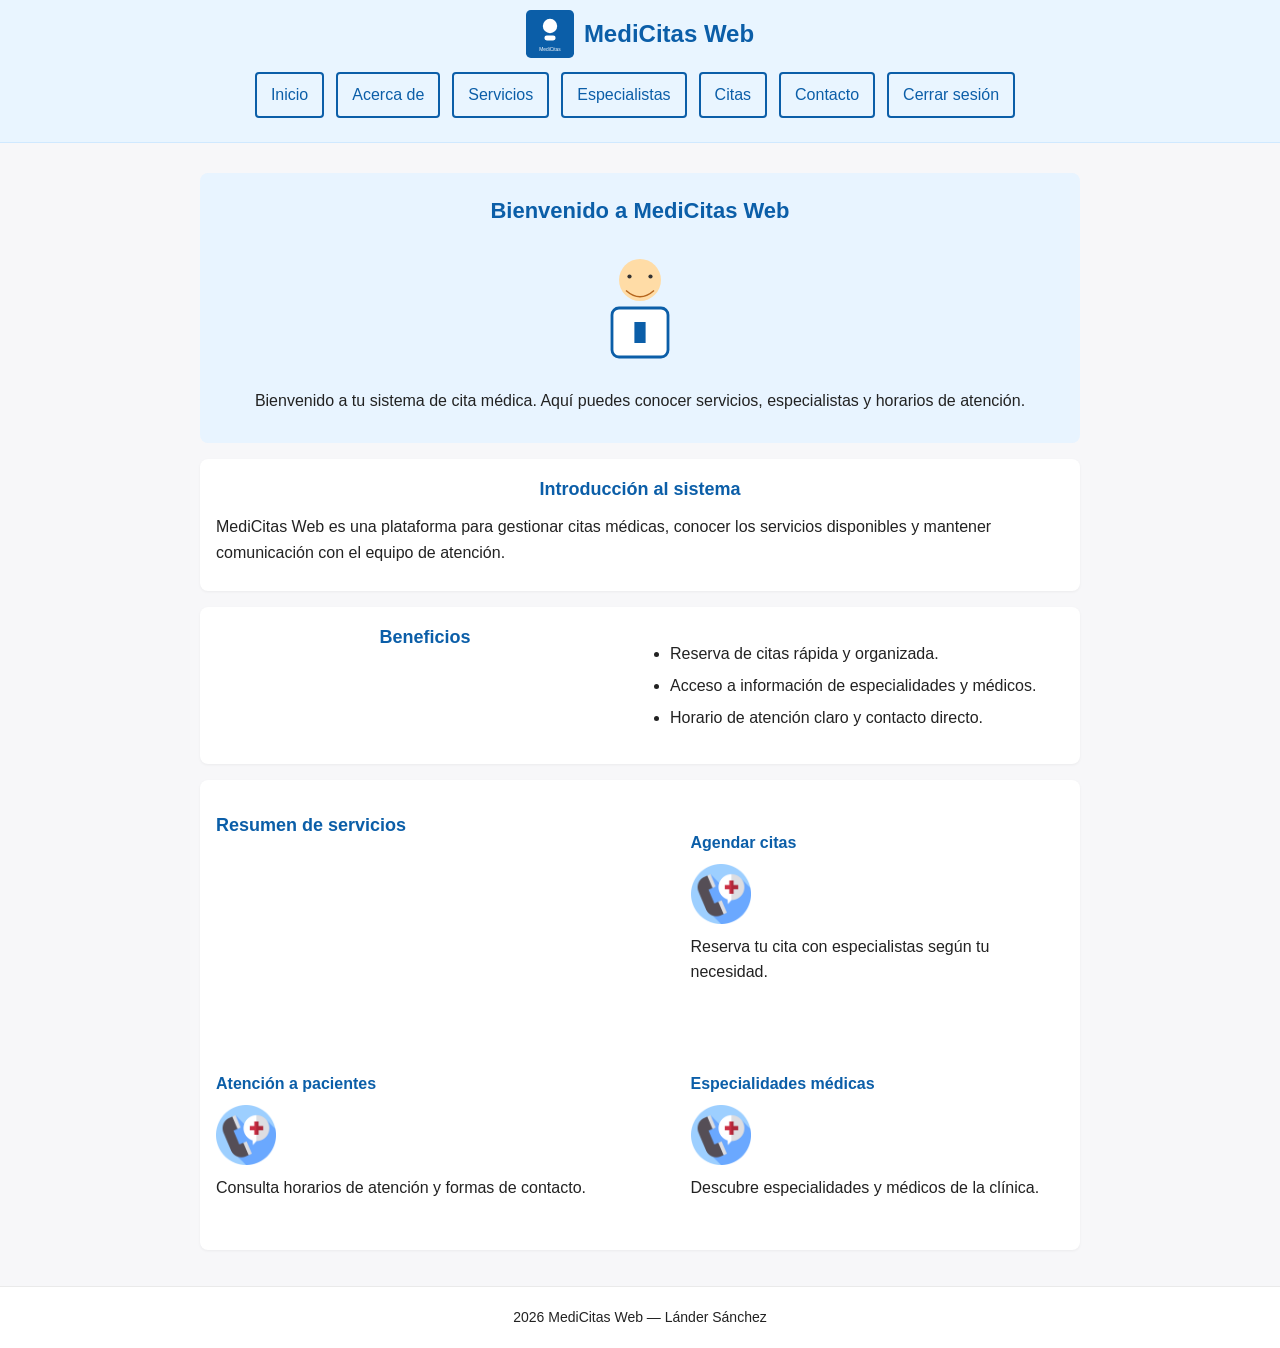
==== Proyecto_SánchezLánder_FW/index.html @ 1df244c4 "nuevo repositorio" ====
<!DOCTYPE html>
<html lang="es">
<head>
  <meta charset="utf-8">
  <meta name="viewport" content="width=device-width,initial-scale=1">
  <title>MediCitas Web - Inicio</title>
  <link rel="stylesheet" href="css/general.css">
  <meta name="description" content="MediCitas Web - Gestión simple de citas médicas">
</head>
<body>
  <header>
    <div class="header-inner">
      <img src="images/logo.svg" alt="Logo MediCitas" class="logo">
      <h1>MediCitas Web</h1>
    </div>
    <nav>
      <ul>
        <li><a href="index.html">Inicio</a></li>
        <li><a href="about.html">Acerca de</a></li>
        <li><a href="services.html">Servicios</a></li>
        <li><a href="specialists.html">Especialistas</a></li>
        <li><a href="citas.html">Citas</a></li>
        <li><a href="contact.html">Contacto</a></li>
        <li class="right"><a href="login.html">Cerrar sesión</a></li>
      </ul>
    </nav>
  </header>

  <main>
    <section>
      <h2>Bienvenido a MediCitas Web</h2>
      <img src="images/doctor.svg" alt="Doctor" style="width: 140px; height: auto; display: block; margin: 10px auto;">
      <p>Bienvenido a tu sistema de cita médica. Aquí puedes conocer servicios, especialistas y horarios de atención.</p>
    </section>

    <section>
      <h3>Introducción al sistema</h3>
      <p>MediCitas Web es una plataforma para gestionar citas médicas, conocer los servicios disponibles y mantener comunicación con el equipo de atención.</p>
    </section>

    <section>
      <h3>Beneficios</h3>
      <ul>
        <li>Reserva de citas rápida y organizada.</li>
        <li>Acceso a información de especialidades y médicos.</li>
        <li>Horario de atención claro y contacto directo.</li>
      </ul>
    </section>

    <section>
      <h3>Resumen de servicios</h3>
      <article>
        <h4>Agendar citas</h4>
        <img src="images/icono.png" alt="Agendar citas" style="width: 60px; height: 60px; margin-bottom: 10px;">
        <p>Reserva tu cita con especialistas según tu necesidad.</p>
      </article>
      <article>
        <h4>Atención a pacientes</h4>
        <img src="images/icono.png" alt="Atención a pacientes" style="width: 60px; height: 60px; margin-bottom: 10px;">
        <p>Consulta horarios de atención y formas de contacto.</p>
      </article>
      <article>
        <h4>Especialidades médicas</h4>
        <img src="images/icono.png" alt="Especialidades" style="width: 60px; height: 60px; margin-bottom: 10px;">
        <p>Descubre especialidades y médicos de la clínica.</p>
      </article>
    </section>
  </main>

  <footer>
    <p>2026 MediCitas Web — Lánder Sánchez</p>
  </footer>
</body>
</html>
---- Proyecto_SánchezLánder_FW/css/general.css ----
/* ============================================================

   BLOQUE 1: CONFIGURACIÓN GENERAL

   Selector universal, body, fuente,
fondo, color e interlineado.

============================================================ */

* {
    margin: 0;
    padding: 0;
    box-sizing: border-box;
}

body {
    font-family: Arial, Helvetica, sans-serif;
    margin: 0;
    padding: 0;
    color: #222;
    background: #f7f7f9;
    line-height: 1.6;
    display: flex;
    flex-direction: column;
    min-height: 100vh;
}


/* ============================================================

   BLOQUE 2: TÍTULOS, PÁRRAFOS Y ENLACES

   Estilos para h1, h2, h3, p, a y a:hover.

============================================================ */

h1 {
    margin: 0;
    color: #0b5ea8;
    font-size: 24px;
    font-weight: bold;
}

h2 {
    color: #0b5ea8;
    font-size: 22px;
    margin-bottom: 15px;
}

h3 {
    color: #0b5ea8;
    font-size: 18px;
    margin: 15px 0 10px 0;
}

h4 {
    color: #0b5ea8;
    font-size: 16px;
    margin: 10px 0 8px 0;
}

p {
    margin: 10px 0;
    line-height: 1.6;
    color: #222;
}

a {
    color: #0b5ea8;
    text-decoration: none;
    transition: opacity 0.3s ease;
}

a:hover {
    opacity: 0.8;
    text-decoration: underline;
}


/* ============================================================

   BLOQUE 3: ELEMENTOS SEMÁNTICOS PRINCIPALES

   Estilos para header, nav, main, section,
article, aside y footer.

============================================================ */

header {
    background: #e9f5ff;
    padding: 10px 0;
    border-bottom: 1px solid #d0e9ff;
}

main {
    max-width: 900px;
    margin: 20px auto;
    padding: 0 10px;
    flex: 1;
}

section {
    margin: 16px 0;
}

article {
    margin: 12px 0;
    padding: 12px 0;
}

aside {
    background: #f5fbff;
    padding: 12px;
    border-left: 4px solid #0b5ea8;
    margin: 10px 0;
}


/* ============================================================

   BLOQUE 4: MENÚ DE NAVEGACIÓN

   Estilos para nav, nav a y nav a:hover.

============================================================ */

header > div {
    display: flex;
    align-items: center;
    justify-content: center;
    gap: 10px;
    max-width: 900px;
    margin: 0 auto;
    padding: 0 10px;
}

header img {
    width: 48px;
    height: 48px;
}

nav {
    background: #e9f5ff;
}

header nav {
    display: flex;
    justify-content: center;
}

nav ul {
    list-style: none;
    padding: 8px 10px;
    margin: 0;
    display: flex;
    gap: 12px;
    max-width: 900px;
    justify-content: center;
    flex-wrap: wrap;
}

nav a {
    color: #0b5ea8;
    text-decoration: none;
    font-weight: 500;
    transition: opacity 0.3s ease;
    border: 2px solid #0b5ea8;
    padding: 8px 14px;
    border-radius: 4px;
    display: inline-block;
}

nav a:hover {
    opacity: 0.7;
    background: #e9f5ff;
}

/* Avoid using class-based selectors for layout; keep all nav items centered
   so the "Cerrar sesión" item appears inline with the others. */


/* ============================================================

   BLOQUE 5: CONTENIDO Y SECCIONES

   Estilos para main, section, article y aside.

============================================================ */

main > section:first-of-type {
    text-align: center;
    padding: 20px 10px;
    background: #e8f4ff;
    border-radius: 8px;
    margin-top: 10px;
}

main > section:first-of-type h2 {
    margin-bottom: 8px;
}

main > section:first-of-type img {
    width: 140px;
    height: auto;
    display: block;
    margin: 10px auto;
}

main > section:nth-of-type(2),
main > section:nth-of-type(3),
main > article:nth-of-type(1),
main > section:last-of-type {
    background: white;
    padding: 16px;
    margin-top: 16px;
    border-radius: 8px;
    box-shadow: 0 1px 3px rgba(0,0,0,0.05);
}

main > section:nth-of-type(2) h3,
main > section:nth-of-type(3) h3,
main > article:nth-of-type(1) h3,
main > section:last-of-type h2 {
    margin-top: 0;
    text-align: center;
    color: #0b5ea8;
}

main > section:nth-of-type(2) ul {
    list-style: disc;
    margin: 10px 0;
    padding-left: 24px;
    text-align: left;
}

main > section:nth-of-type(3) {
    display: grid;
    grid-template-columns: repeat(auto-fit, minmax(230px, 1fr));
    gap: 12px;
}

main > section:nth-of-type(3) article {
    background: #f5fbff;
    padding: 12px;
    border: 1px solid #dceefb;
    border-radius: 6px;
    text-align: center;
}

main > section:nth-of-type(3) article p {
    margin: 0;
}

main > section:nth-of-type(3) article img {
    display: block;
    margin: 0 auto 10px auto;
}

main > section:nth-of-type(3) article h4 {
    margin-top: 10px;
}

main > section:nth-of-type(4) {
    display: grid;
    grid-template-columns: 1.1fr 0.9fr;
    gap: 18px;
    align-items: start;
}

main > section:nth-of-type(4) > div:nth-child(2) {
    display: flex;
    justify-content: center;
    align-items: center;
}

main > section:nth-of-type(4) > div:nth-child(2) img {
    width: 100%;
    border-radius: 8px;
    border: 1px solid #dceefb;
}

form {
    background: white;
    max-width: 460px;
    width: 100%;
    margin: 20px auto;
    padding: 18px;
    border: 1px solid #e3e3e3;
    border-radius: 8px;
}

form h2 {
    text-align: center;
    color: #0b5ea8;
}


/* ============================================================

   BLOQUE 6: IMÁGENES Y MULTIMEDIA

   Estilos para img, figure, figcaption,
video, audio e iframe.

============================================================ */

img {
    max-width: 100%;
    height: auto;
    display: block;
}

figure {
    margin: 16px 0;
    padding: 0;
}

figcaption {
    font-size: 14px;
    color: #666;
    margin-top: 8px;
    font-style: italic;
}

video, audio, iframe {
    max-width: 100%;
    border-radius: 6px;
    margin: 16px 0;
}


/* ============================================================

   BLOQUE 7: LISTAS

   Estilos para ul, ol y li.

============================================================ */

ul, ol {
    margin: 12px 0;
    padding-left: 24px;
}

li {
    margin: 6px 0;
    line-height: 1.6;
}

ul li {
    list-style: disc;
}

ol li {
    list-style: decimal;
}

/* Ensure navigation lists do not show bullets and stay centered. This selector
   uses location-based selection to override generic ul rules. */
header nav ul {
    list-style: none;
    padding-left: 0;
    margin: 0;
    justify-content: center;
}

header nav li {
    list-style: none;
}


/* ============================================================

   BLOQUE 8: FORMULARIOS

   Estilos para form, label, input,
textarea, select y button.

============================================================ */

label {
    display: block;
    margin-top: 12px;
    font-weight: bold;
    color: #222;
}

input[type="text"], 
input[type="password"], 
input[type="email"], 
input[type="date"], 
input[type="time"],
select, 
textarea {
    width: 100%;
    padding: 10px;
    margin-top: 6px;
    border: 1px solid #ccc;
    border-radius: 6px;
    font-family: Arial, Helvetica, sans-serif;
    font-size: 14px;
    color: #222;
}

input[type="text"]:focus,
input[type="password"]:focus,
input[type="email"]:focus,
input[type="date"]:focus,
input[type="time"]:focus,
select:focus,
textarea:focus {
    outline: none;
    border-color: #0b5ea8;
    box-shadow: 0 0 5px rgba(11, 94, 168, 0.3);
}

textarea {
    resize: vertical;
}

div input[type="radio"],
div label input[type="radio"] {
    width: auto;
    padding: 0;
    margin: 0;
}

div > input[type="radio"] {
    width: auto;
    margin: 0 6px 0 0;
    margin-top: 0;
}

div > label {
    display: flex;
    align-items: center;
    margin-top: 0;
    font-weight: normal;
}

div > input[type="radio"] {
    width: auto;
    margin: 0 6px 0 0;
    margin-top: 0;
}

input[type="radio"] {
    width: auto;
    padding: 0;
    margin: 0;
}

button {
    margin-top: 14px;
    padding: 12px 16px;
    background: #0b5ea8;
    color: white;
    border: none;
    border-radius: 6px;
    cursor: pointer;
    font-weight: bold;
    font-size: 14px;
    transition: opacity 0.3s ease;
}

button:hover {
    opacity: 0.95;
}

button:active {
    transform: scale(0.98);
}


/* ============================================================

   BLOQUE 9: TABLAS

   Estilos para table, thead, tbody, tr,
th y td.

============================================================ */

table {
    width: 100%;
    border-collapse: collapse;
    margin-top: 16px;
    margin-bottom: 16px;
    background: white;
}

thead {
    background: #e9f5ff;
}

tbody tr:nth-child(even) {
    background: #f7fbff;
}

tr {
    border-bottom: 1px solid #d0e9ff;
}

th, td {
    border: 1px solid #d0e9ff;
    padding: 12px;
    text-align: left;
}

th {
    background: #e9f5ff;
    color: #0b5ea8;
    font-weight: bold;
}

td {
    color: #222;
}


/* ============================================================

   BLOQUE 10: PIE DE PÁGINA

   Estilos para footer, footer p y footer
address.

============================================================ */

footer {
    background: #fff;
    padding: 14px;
    text-align: center;
    border-top: 1px solid #eaeaea;
    margin-top: auto;
    color: #666;
    font-size: 14px;
}

footer p {
    margin: 5px 0;
}

footer address {
    font-style: normal;
    margin-top: 10px;
}


/* ============================================================

   MEDIA QUERIES - RESPONSIVE

   Estilos para dispositivos móviles

============================================================ */

@media (max-width: 480px) {
    header > div {
        padding: 0 8px;
        gap: 8px;
    }

    h1 {
        font-size: 20px;
    }

    h2 {
        font-size: 18px;
    }

    h3 {
        font-size: 16px;
    }

    nav ul {
        flex-wrap: wrap;
        gap: 8px;
    }

    nav a {
        font-size: 13px;
    }

    main > section:nth-of-type(4) {
        grid-template-columns: 1fr;
        gap: 12px;
    }

    main > section:nth-of-type(3) {
        grid-template-columns: 1fr;
    }

    form {
        max-width: 100%;
        margin: 20px 0;
    }

    main {
        padding: 0 8px;
    }

    input[type="text"],
    input[type="password"],
    input[type="email"],
    input[type="date"],
    input[type="time"],
    select,
    textarea {
        font-size: 16px;
    }

    table {
        font-size: 13px;
    }

    th, td {
        padding: 8px;
    }

    button {
        width: 100%;
    }
}


/* ============================================================

   BLOQUE 11: DETALLES Y RESUMEN

   Estilos para elementos details y summary.

============================================================ */


details {
    background: #f5fbff;
    padding: 12px;
    margin: 12px 0;
    border-left: 4px solid #0b5ea8;
    border-radius: 4px;
}

summary {
    cursor: pointer;
    font-weight: bold;
    color: #0b5ea8;
    padding: 8px 0;
}

summary:hover {
    opacity: 0.8;
}

details p {
    margin-top: 10px;
    padding-top: 10px;
}


/* ============================================================

   BLOQUE 12: BARRAS DE PROGRESO

   Estilos para elementos progress.

============================================================ */

progress {
    width: 100%;
    height: 20px;
    border-radius: 4px;
    margin: 10px 0;
}

progress::-webkit-progress-bar {
    background-color: #e9f5ff;
    border-radius: 4px;
}

progress::-webkit-progress-value {
    background-color: #0b5ea8;
    border-radius: 4px;
}

progress::-moz-progress-bar {
    background-color: #0b5ea8;
    border-radius: 4px;
}
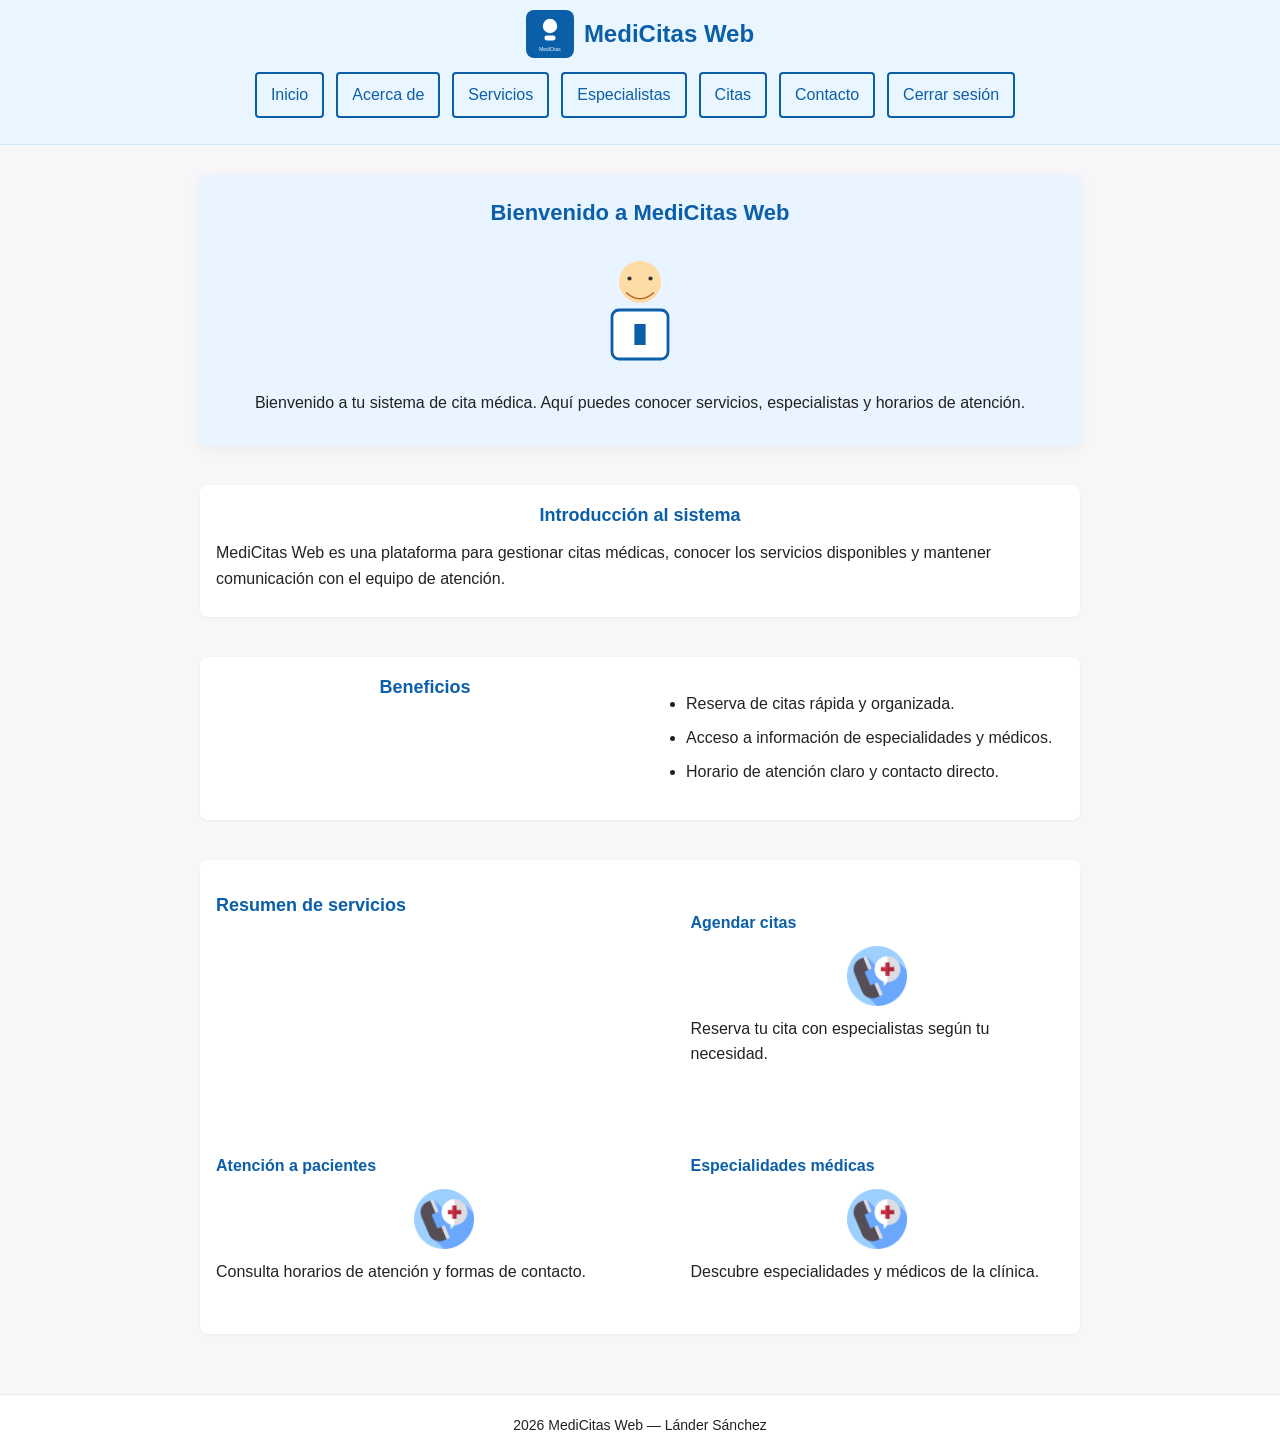
==== commit f1548586: "Nuevos cambios y nuevas funciones css Nuevos cambios y nuevas funciones css" ====
--- a/Proyecto_SánchezLánder_FW/index.html
+++ b/Proyecto_SánchezLánder_FW/index.html
@@ -1,76 +1,76 @@
-<!DOCTYPE html>
-<html lang="es">
-<head>
-  <meta charset="utf-8">
-  <meta name="viewport" content="width=device-width,initial-scale=1">
-  <title>MediCitas Web - Inicio</title>
-  <link rel="stylesheet" href="css/general.css">
-  <meta name="description" content="MediCitas Web - Gestión simple de citas médicas">
-</head>
-<body>
-  <header>
-    <div class="header-inner">
-      <img src="images/logo.svg" alt="Logo MediCitas" class="logo">
-      <h1>MediCitas Web</h1>
-    </div>
-    <nav>
-      <ul>
-        <li><a href="index.html">Inicio</a></li>
-        <li><a href="about.html">Acerca de</a></li>
-        <li><a href="services.html">Servicios</a></li>
-        <li><a href="specialists.html">Especialistas</a></li>
-        <li><a href="citas.html">Citas</a></li>
-        <li><a href="contact.html">Contacto</a></li>
-        <li class="right"><a href="login.html">Cerrar sesión</a></li>
-      </ul>
-    </nav>
-  </header>
-
-  <main>
-    <section>
-      <h2>Bienvenido a MediCitas Web</h2>
-      <img src="images/doctor.svg" alt="Doctor" style="width: 140px; height: auto; display: block; margin: 10px auto;">
-      <p>Bienvenido a tu sistema de cita médica. Aquí puedes conocer servicios, especialistas y horarios de atención.</p>
-    </section>
-
-    <section>
-      <h3>Introducción al sistema</h3>
-      <p>MediCitas Web es una plataforma para gestionar citas médicas, conocer los servicios disponibles y mantener comunicación con el equipo de atención.</p>
-    </section>
-
-    <section>
-      <h3>Beneficios</h3>
-      <ul>
-        <li>Reserva de citas rápida y organizada.</li>
-        <li>Acceso a información de especialidades y médicos.</li>
-        <li>Horario de atención claro y contacto directo.</li>
-      </ul>
-    </section>
-
-    <section>
-      <h3>Resumen de servicios</h3>
-      <article>
-        <h4>Agendar citas</h4>
-        <img src="images/icono.png" alt="Agendar citas" style="width: 60px; height: 60px; margin-bottom: 10px;">
-        <p>Reserva tu cita con especialistas según tu necesidad.</p>
-      </article>
-      <article>
-        <h4>Atención a pacientes</h4>
-        <img src="images/icono.png" alt="Atención a pacientes" style="width: 60px; height: 60px; margin-bottom: 10px;">
-        <p>Consulta horarios de atención y formas de contacto.</p>
-      </article>
-      <article>
-        <h4>Especialidades médicas</h4>
-        <img src="images/icono.png" alt="Especialidades" style="width: 60px; height: 60px; margin-bottom: 10px;">
-        <p>Descubre especialidades y médicos de la clínica.</p>
-      </article>
-    </section>
-  </main>
-
-  <footer>
-    <p>2026 MediCitas Web — Lánder Sánchez</p>
-  </footer>
-</body>
-</html>
-
-
+<!DOCTYPE html>
+<html lang="es">
+<head>
+  <meta charset="utf-8">
+  <meta name="viewport" content="width=device-width,initial-scale=1">
+  <title>MediCitas Web - Inicio</title>
+  <link rel="stylesheet" href="css/general.css">
+  <meta name="description" content="MediCitas Web - Gestión simple de citas médicas">
+</head>
+<body>
+  <header>
+    <div class="header-inner">
+      <img src="images/logo.svg" alt="Logo MediCitas" class="logo">
+      <h1>MediCitas Web</h1>
+    </div>
+    <nav>
+      <ul>
+        <li><a href="index.html">Inicio</a></li>
+        <li><a href="about.html">Acerca de</a></li>
+        <li><a href="services.html">Servicios</a></li>
+        <li><a href="specialists.html">Especialistas</a></li>
+        <li><a href="citas.html">Citas</a></li>
+        <li><a href="contact.html">Contacto</a></li>
+        <li class="right"><a href="login.html">Cerrar sesión</a></li>
+      </ul>
+    </nav>
+  </header>
+
+  <main>
+    <section>
+      <h2>Bienvenido a MediCitas Web</h2>
+      <img src="images/doctor.svg" alt="Doctor" style="width: 140px; height: auto; display: block; margin: 10px auto;">
+      <p>Bienvenido a tu sistema de cita médica. Aquí puedes conocer servicios, especialistas y horarios de atención.</p>
+    </section>
+
+    <section>
+      <h3>Introducción al sistema</h3>
+      <p>MediCitas Web es una plataforma para gestionar citas médicas, conocer los servicios disponibles y mantener comunicación con el equipo de atención.</p>
+    </section>
+
+    <section>
+      <h3>Beneficios</h3>
+      <ul>
+        <li>Reserva de citas rápida y organizada.</li>
+        <li>Acceso a información de especialidades y médicos.</li>
+        <li>Horario de atención claro y contacto directo.</li>
+      </ul>
+    </section>
+
+    <section>
+      <h3>Resumen de servicios</h3>
+      <article>
+        <h4>Agendar citas</h4>
+        <img src="images/icono.png" alt="Agendar citas" style="width: 60px; height: 60px; margin-bottom: 10px;">
+        <p>Reserva tu cita con especialistas según tu necesidad.</p>
+      </article>
+      <article>
+        <h4>Atención a pacientes</h4>
+        <img src="images/icono.png" alt="Atención a pacientes" style="width: 60px; height: 60px; margin-bottom: 10px;">
+        <p>Consulta horarios de atención y formas de contacto.</p>
+      </article>
+      <article>
+        <h4>Especialidades médicas</h4>
+        <img src="images/icono.png" alt="Especialidades" style="width: 60px; height: 60px; margin-bottom: 10px;">
+        <p>Descubre especialidades y médicos de la clínica.</p>
+      </article>
+    </section>
+  </main>
+
+  <footer>
+    <p>2026 MediCitas Web — Lánder Sánchez</p>
+  </footer>
+</body>
+</html>
+
+
--- a/Proyecto_SánchezLánder_FW/css/general.css
+++ b/Proyecto_SánchezLánder_FW/css/general.css
@@ -1,689 +1,933 @@
-/* ============================================================
-
-   BLOQUE 1: CONFIGURACIÓN GENERAL
-
-   Selector universal, body, fuente,
-fondo, color e interlineado.
-
-============================================================ */
-
-* {
-    margin: 0;
-    padding: 0;
-    box-sizing: border-box;
-}
-
-body {
-    font-family: Arial, Helvetica, sans-serif;
-    margin: 0;
-    padding: 0;
-    color: #222;
-    background: #f7f7f9;
-    line-height: 1.6;
-    display: flex;
-    flex-direction: column;
-    min-height: 100vh;
-}
-
-
-/* ============================================================
-
-   BLOQUE 2: TÍTULOS, PÁRRAFOS Y ENLACES
-
-   Estilos para h1, h2, h3, p, a y a:hover.
-
-============================================================ */
-
-h1 {
-    margin: 0;
-    color: #0b5ea8;
-    font-size: 24px;
-    font-weight: bold;
-}
-
-h2 {
-    color: #0b5ea8;
-    font-size: 22px;
-    margin-bottom: 15px;
-}
-
-h3 {
-    color: #0b5ea8;
-    font-size: 18px;
-    margin: 15px 0 10px 0;
-}
-
-h4 {
-    color: #0b5ea8;
-    font-size: 16px;
-    margin: 10px 0 8px 0;
-}
-
-p {
-    margin: 10px 0;
-    line-height: 1.6;
-    color: #222;
-}
-
-a {
-    color: #0b5ea8;
-    text-decoration: none;
-    transition: opacity 0.3s ease;
-}
-
-a:hover {
-    opacity: 0.8;
-    text-decoration: underline;
-}
-
-
-/* ============================================================
-
-   BLOQUE 3: ELEMENTOS SEMÁNTICOS PRINCIPALES
-
-   Estilos para header, nav, main, section,
-article, aside y footer.
-
-============================================================ */
-
-header {
-    background: #e9f5ff;
-    padding: 10px 0;
-    border-bottom: 1px solid #d0e9ff;
-}
-
-main {
-    max-width: 900px;
-    margin: 20px auto;
-    padding: 0 10px;
-    flex: 1;
-}
-
-section {
-    margin: 16px 0;
-}
-
-article {
-    margin: 12px 0;
-    padding: 12px 0;
-}
-
-aside {
-    background: #f5fbff;
-    padding: 12px;
-    border-left: 4px solid #0b5ea8;
-    margin: 10px 0;
-}
-
-
-/* ============================================================
-
-   BLOQUE 4: MENÚ DE NAVEGACIÓN
-
-   Estilos para nav, nav a y nav a:hover.
-
-============================================================ */
-
-header > div {
-    display: flex;
-    align-items: center;
-    justify-content: center;
-    gap: 10px;
-    max-width: 900px;
-    margin: 0 auto;
-    padding: 0 10px;
-}
-
-header img {
-    width: 48px;
-    height: 48px;
-}
-
-nav {
-    background: #e9f5ff;
-}
-
-header nav {
-    display: flex;
-    justify-content: center;
-}
-
-nav ul {
-    list-style: none;
-    padding: 8px 10px;
-    margin: 0;
-    display: flex;
-    gap: 12px;
-    max-width: 900px;
-    justify-content: center;
-    flex-wrap: wrap;
-}
-
-nav a {
-    color: #0b5ea8;
-    text-decoration: none;
-    font-weight: 500;
-    transition: opacity 0.3s ease;
-    border: 2px solid #0b5ea8;
-    padding: 8px 14px;
-    border-radius: 4px;
-    display: inline-block;
-}
-
-nav a:hover {
-    opacity: 0.7;
-    background: #e9f5ff;
-}
-
-/* Avoid using class-based selectors for layout; keep all nav items centered
-   so the "Cerrar sesión" item appears inline with the others. */
-
-
-/* ============================================================
-
-   BLOQUE 5: CONTENIDO Y SECCIONES
-
-   Estilos para main, section, article y aside.
-
-============================================================ */
-
-main > section:first-of-type {
-    text-align: center;
-    padding: 20px 10px;
-    background: #e8f4ff;
-    border-radius: 8px;
-    margin-top: 10px;
-}
-
-main > section:first-of-type h2 {
-    margin-bottom: 8px;
-}
-
-main > section:first-of-type img {
-    width: 140px;
-    height: auto;
-    display: block;
-    margin: 10px auto;
-}
-
-main > section:nth-of-type(2),
-main > section:nth-of-type(3),
-main > article:nth-of-type(1),
-main > section:last-of-type {
-    background: white;
-    padding: 16px;
-    margin-top: 16px;
-    border-radius: 8px;
-    box-shadow: 0 1px 3px rgba(0,0,0,0.05);
-}
-
-main > section:nth-of-type(2) h3,
-main > section:nth-of-type(3) h3,
-main > article:nth-of-type(1) h3,
-main > section:last-of-type h2 {
-    margin-top: 0;
-    text-align: center;
-    color: #0b5ea8;
-}
-
-main > section:nth-of-type(2) ul {
-    list-style: disc;
-    margin: 10px 0;
-    padding-left: 24px;
-    text-align: left;
-}
-
-main > section:nth-of-type(3) {
-    display: grid;
-    grid-template-columns: repeat(auto-fit, minmax(230px, 1fr));
-    gap: 12px;
-}
-
-main > section:nth-of-type(3) article {
-    background: #f5fbff;
-    padding: 12px;
-    border: 1px solid #dceefb;
-    border-radius: 6px;
-    text-align: center;
-}
-
-main > section:nth-of-type(3) article p {
-    margin: 0;
-}
-
-main > section:nth-of-type(3) article img {
-    display: block;
-    margin: 0 auto 10px auto;
-}
-
-main > section:nth-of-type(3) article h4 {
-    margin-top: 10px;
-}
-
-main > section:nth-of-type(4) {
-    display: grid;
-    grid-template-columns: 1.1fr 0.9fr;
-    gap: 18px;
-    align-items: start;
-}
-
-main > section:nth-of-type(4) > div:nth-child(2) {
-    display: flex;
-    justify-content: center;
-    align-items: center;
-}
-
-main > section:nth-of-type(4) > div:nth-child(2) img {
-    width: 100%;
-    border-radius: 8px;
-    border: 1px solid #dceefb;
-}
-
-form {
-    background: white;
-    max-width: 460px;
-    width: 100%;
-    margin: 20px auto;
-    padding: 18px;
-    border: 1px solid #e3e3e3;
-    border-radius: 8px;
-}
-
-form h2 {
-    text-align: center;
-    color: #0b5ea8;
-}
-
-
-/* ============================================================
-
-   BLOQUE 6: IMÁGENES Y MULTIMEDIA
-
-   Estilos para img, figure, figcaption,
-video, audio e iframe.
-
-============================================================ */
-
-img {
-    max-width: 100%;
-    height: auto;
-    display: block;
-}
-
-figure {
-    margin: 16px 0;
-    padding: 0;
-}
-
-figcaption {
-    font-size: 14px;
-    color: #666;
-    margin-top: 8px;
-    font-style: italic;
-}
-
-video, audio, iframe {
-    max-width: 100%;
-    border-radius: 6px;
-    margin: 16px 0;
-}
-
-
-/* ============================================================
-
-   BLOQUE 7: LISTAS
-
-   Estilos para ul, ol y li.
-
-============================================================ */
-
-ul, ol {
-    margin: 12px 0;
-    padding-left: 24px;
-}
-
-li {
-    margin: 6px 0;
-    line-height: 1.6;
-}
-
-ul li {
-    list-style: disc;
-}
-
-ol li {
-    list-style: decimal;
-}
-
-/* Ensure navigation lists do not show bullets and stay centered. This selector
-   uses location-based selection to override generic ul rules. */
-header nav ul {
-    list-style: none;
-    padding-left: 0;
-    margin: 0;
-    justify-content: center;
-}
-
-header nav li {
-    list-style: none;
-}
-
-
-/* ============================================================
-
-   BLOQUE 8: FORMULARIOS
-
-   Estilos para form, label, input,
-textarea, select y button.
-
-============================================================ */
-
-label {
-    display: block;
-    margin-top: 12px;
-    font-weight: bold;
-    color: #222;
-}
-
-input[type="text"], 
-input[type="password"], 
-input[type="email"], 
-input[type="date"], 
-input[type="time"],
-select, 
-textarea {
-    width: 100%;
-    padding: 10px;
-    margin-top: 6px;
-    border: 1px solid #ccc;
-    border-radius: 6px;
-    font-family: Arial, Helvetica, sans-serif;
-    font-size: 14px;
-    color: #222;
-}
-
-input[type="text"]:focus,
-input[type="password"]:focus,
-input[type="email"]:focus,
-input[type="date"]:focus,
-input[type="time"]:focus,
-select:focus,
-textarea:focus {
-    outline: none;
-    border-color: #0b5ea8;
-    box-shadow: 0 0 5px rgba(11, 94, 168, 0.3);
-}
-
-textarea {
-    resize: vertical;
-}
-
-div input[type="radio"],
-div label input[type="radio"] {
-    width: auto;
-    padding: 0;
-    margin: 0;
-}
-
-div > input[type="radio"] {
-    width: auto;
-    margin: 0 6px 0 0;
-    margin-top: 0;
-}
-
-div > label {
-    display: flex;
-    align-items: center;
-    margin-top: 0;
-    font-weight: normal;
-}
-
-div > input[type="radio"] {
-    width: auto;
-    margin: 0 6px 0 0;
-    margin-top: 0;
-}
-
-input[type="radio"] {
-    width: auto;
-    padding: 0;
-    margin: 0;
-}
-
-button {
-    margin-top: 14px;
-    padding: 12px 16px;
-    background: #0b5ea8;
-    color: white;
-    border: none;
-    border-radius: 6px;
-    cursor: pointer;
-    font-weight: bold;
-    font-size: 14px;
-    transition: opacity 0.3s ease;
-}
-
-button:hover {
-    opacity: 0.95;
-}
-
-button:active {
-    transform: scale(0.98);
-}
-
-
-/* ============================================================
-
-   BLOQUE 9: TABLAS
-
-   Estilos para table, thead, tbody, tr,
-th y td.
-
-============================================================ */
-
-table {
-    width: 100%;
-    border-collapse: collapse;
-    margin-top: 16px;
-    margin-bottom: 16px;
-    background: white;
-}
-
-thead {
-    background: #e9f5ff;
-}
-
-tbody tr:nth-child(even) {
-    background: #f7fbff;
-}
-
-tr {
-    border-bottom: 1px solid #d0e9ff;
-}
-
-th, td {
-    border: 1px solid #d0e9ff;
-    padding: 12px;
-    text-align: left;
-}
-
-th {
-    background: #e9f5ff;
-    color: #0b5ea8;
-    font-weight: bold;
-}
-
-td {
-    color: #222;
-}
-
-
-/* ============================================================
-
-   BLOQUE 10: PIE DE PÁGINA
-
-   Estilos para footer, footer p y footer
-address.
-
-============================================================ */
-
-footer {
-    background: #fff;
-    padding: 14px;
-    text-align: center;
-    border-top: 1px solid #eaeaea;
-    margin-top: auto;
-    color: #666;
-    font-size: 14px;
-}
-
-footer p {
-    margin: 5px 0;
-}
-
-footer address {
-    font-style: normal;
-    margin-top: 10px;
-}
-
-
-/* ============================================================
-
-   MEDIA QUERIES - RESPONSIVE
-
-   Estilos para dispositivos móviles
-
-============================================================ */
-
-@media (max-width: 480px) {
-    header > div {
-        padding: 0 8px;
-        gap: 8px;
-    }
-
-    h1 {
-        font-size: 20px;
-    }
-
-    h2 {
-        font-size: 18px;
-    }
-
-    h3 {
-        font-size: 16px;
-    }
-
-    nav ul {
-        flex-wrap: wrap;
-        gap: 8px;
-    }
-
-    nav a {
-        font-size: 13px;
-    }
-
-    main > section:nth-of-type(4) {
-        grid-template-columns: 1fr;
-        gap: 12px;
-    }
-
-    main > section:nth-of-type(3) {
-        grid-template-columns: 1fr;
-    }
-
-    form {
-        max-width: 100%;
-        margin: 20px 0;
-    }
-
-    main {
-        padding: 0 8px;
-    }
-
-    input[type="text"],
-    input[type="password"],
-    input[type="email"],
-    input[type="date"],
-    input[type="time"],
-    select,
-    textarea {
-        font-size: 16px;
-    }
-
-    table {
-        font-size: 13px;
-    }
-
-    th, td {
-        padding: 8px;
-    }
-
-    button {
-        width: 100%;
-    }
-}
-
-
-/* ============================================================
-
-   BLOQUE 11: DETALLES Y RESUMEN
-
-   Estilos para elementos details y summary.
-
-============================================================ */
-
-
-details {
-    background: #f5fbff;
-    padding: 12px;
-    margin: 12px 0;
-    border-left: 4px solid #0b5ea8;
-    border-radius: 4px;
-}
-
-summary {
-    cursor: pointer;
-    font-weight: bold;
-    color: #0b5ea8;
-    padding: 8px 0;
-}
-
-summary:hover {
-    opacity: 0.8;
-}
-
-details p {
-    margin-top: 10px;
-    padding-top: 10px;
-}
-
-
-/* ============================================================
-
-   BLOQUE 12: BARRAS DE PROGRESO
-
-   Estilos para elementos progress.
-
-============================================================ */
-
-progress {
-    width: 100%;
-    height: 20px;
-    border-radius: 4px;
-    margin: 10px 0;
-}
-
-progress::-webkit-progress-bar {
-    background-color: #e9f5ff;
-    border-radius: 4px;
-}
-
-progress::-webkit-progress-value {
-    background-color: #0b5ea8;
-    border-radius: 4px;
-}
-
-progress::-moz-progress-bar {
-    background-color: #0b5ea8;
-    border-radius: 4px;
-}
+/* ============================================================
+
+   BLOQUE 1: CONFIGURACIÓN GENERAL
+
+   Selector universal, body, fuente,
+fondo, color e interlineado.
+
+============================================================ */
+
+* {
+    margin: 0;
+    padding: 0;
+    box-sizing: border-box;
+}
+
+body {
+    font-family: Arial, Helvetica, sans-serif;
+    margin: 0;
+    padding: 0;
+    color: #222;
+    background: #f7f7f9;
+    line-height: 1.6;
+    display: flex;
+    flex-direction: column;
+    min-height: 100vh;
+}
+
+
+/* ============================================================
+
+   BLOQUE 2: TÍTULOS, PÁRRAFOS Y ENLACES
+
+   Estilos para h1, h2, h3, p, a y a:hover.
+
+============================================================ */
+
+h1 {
+    margin: 0;
+    color: #0b5ea8;
+    font-size: 24px;
+    font-weight: bold;
+}
+
+h2 {
+    color: #0b5ea8;
+    font-size: 22px;
+    margin-bottom: 15px;
+}
+
+h3 {
+    color: #0b5ea8;
+    font-size: 18px;
+    margin: 15px 0 10px 0;
+}
+
+h4 {
+    color: #0b5ea8;
+    font-size: 16px;
+    margin: 10px 0 8px 0;
+}
+
+p {
+    margin: 10px 0;
+    line-height: 1.6;
+    color: #222;
+}
+
+a {
+    color: #0b5ea8;
+    text-decoration: none;
+    transition: opacity 0.3s ease;
+}
+
+a:hover {
+    opacity: 0.8;
+    text-decoration: underline;
+}
+
+
+/* ============================================================
+
+   BLOQUE 3: ELEMENTOS SEMÁNTICOS PRINCIPALES
+
+   Estilos para header, nav, main, section,
+article, aside y footer.
+
+============================================================ */
+
+header {
+    background: #e9f5ff;
+    padding: 10px 0;
+    border-bottom: 1px solid #d0e9ff;
+}
+
+main {
+    max-width: 900px;
+    margin: 20px auto;
+    padding: 0 10px;
+    flex: 1;
+}
+
+section {
+    margin: 16px 0;
+}
+
+article {
+    margin: 12px 0;
+    padding: 12px 0;
+}
+
+aside {
+    background: #f5fbff;
+    padding: 12px;
+    border-left: 4px solid #0b5ea8;
+    margin: 10px 0;
+}
+
+
+/* ============================================================
+
+   BLOQUE 4: MENÚ DE NAVEGACIÓN
+
+   Estilos para nav, nav a y nav a:hover.
+
+============================================================ */
+
+header > div {
+    display: flex;
+    align-items: center;
+    justify-content: center;
+    gap: 10px;
+    max-width: 900px;
+    margin: 0 auto;
+    padding: 0 10px;
+}
+
+header img {
+    width: 48px;
+    height: 48px;
+}
+
+nav {
+    background: #e9f5ff;
+}
+
+header nav {
+    display: flex;
+    justify-content: center;
+}
+
+nav ul {
+    list-style: none;
+    padding: 8px 10px;
+    margin: 0;
+    display: flex;
+    gap: 12px;
+    max-width: 900px;
+    justify-content: center;
+    flex-wrap: wrap;
+}
+
+nav a {
+    color: #0b5ea8;
+    text-decoration: none;
+    font-weight: 500;
+    transition: opacity 0.3s ease;
+    border: 2px solid #0b5ea8;
+    padding: 8px 14px;
+    border-radius: 4px;
+    display: inline-block;
+}
+
+nav a:hover {
+    opacity: 0.7;
+    background: #e9f5ff;
+}
+
+/* Avoid using class-based selectors for layout; keep all nav items centered
+   so the "Cerrar sesión" item appears inline with the others. */
+
+
+/* ============================================================
+
+   BLOQUE 5: CONTENIDO Y SECCIONES
+
+   Estilos para main, section, article y aside.
+
+============================================================ */
+
+main > section:first-of-type {
+    text-align: center;
+    padding: 20px 10px;
+    background: #e8f4ff;
+    border-radius: 8px;
+    margin-top: 10px;
+}
+
+main > section:first-of-type h2 {
+    margin-bottom: 8px;
+}
+
+main > section:first-of-type img {
+    width: 140px;
+    height: auto;
+    display: block;
+    margin: 10px auto;
+}
+
+main > section:nth-of-type(2),
+main > section:nth-of-type(3),
+main > article:nth-of-type(1),
+main > section:last-of-type {
+    background: white;
+    padding: 16px;
+    margin-top: 16px;
+    border-radius: 8px;
+    box-shadow: 0 1px 3px rgba(0,0,0,0.05);
+}
+
+main > section:nth-of-type(2) h3,
+main > section:nth-of-type(3) h3,
+main > article:nth-of-type(1) h3,
+main > section:last-of-type h2 {
+    margin-top: 0;
+    text-align: center;
+    color: #0b5ea8;
+}
+
+main > section:nth-of-type(2) ul {
+    list-style: disc;
+    margin: 10px 0;
+    padding-left: 24px;
+    text-align: left;
+}
+
+main > section:nth-of-type(3) {
+    display: grid;
+    grid-template-columns: repeat(auto-fit, minmax(230px, 1fr));
+    gap: 12px;
+}
+
+main > section:nth-of-type(3) article {
+    background: #f5fbff;
+    padding: 12px;
+    border: 1px solid #dceefb;
+    border-radius: 6px;
+    text-align: center;
+}
+
+main > section:nth-of-type(3) article p {
+    margin: 0;
+}
+
+main > section:nth-of-type(3) article img {
+    display: block;
+    margin: 0 auto 10px auto;
+}
+
+main > section:nth-of-type(3) article h4 {
+    margin-top: 10px;
+}
+
+main > section:nth-of-type(4) {
+    display: grid;
+    grid-template-columns: 1.1fr 0.9fr;
+    gap: 18px;
+    align-items: start;
+}
+
+main > section:nth-of-type(4) > div:nth-child(2) {
+    display: flex;
+    justify-content: center;
+    align-items: center;
+}
+
+main > section:nth-of-type(4) > div:nth-child(2) img {
+    width: 100%;
+    border-radius: 8px;
+    border: 1px solid #dceefb;
+}
+
+form {
+    background: white;
+    max-width: 460px;
+    width: 100%;
+    margin: 20px auto;
+    padding: 18px;
+    border: 1px solid #e3e3e3;
+    border-radius: 8px;
+}
+
+form h2 {
+    text-align: center;
+    color: #0b5ea8;
+}
+
+
+/* ============================================================
+
+   BLOQUE 6: IMÁGENES Y MULTIMEDIA
+
+   Estilos para img, figure, figcaption,
+video, audio e iframe.
+
+============================================================ */
+
+img {
+    max-width: 100%;
+    height: auto;
+    display: block;
+}
+
+figure {
+    margin: 16px 0;
+    padding: 0;
+}
+
+figcaption {
+    font-size: 14px;
+    color: #666;
+    margin-top: 8px;
+    font-style: italic;
+}
+
+video, audio, iframe {
+    max-width: 100%;
+    border-radius: 6px;
+    margin: 16px 0;
+}
+
+
+/* ============================================================
+
+   BLOQUE 7: LISTAS
+
+   Estilos para ul, ol y li.
+
+============================================================ */
+
+ul, ol {
+    margin: 12px 0;
+    padding-left: 24px;
+}
+
+li {
+    margin: 6px 0;
+    line-height: 1.6;
+}
+
+ul li {
+    list-style: disc;
+}
+
+ol li {
+    list-style: decimal;
+}
+
+/* Ensure navigation lists do not show bullets and stay centered. This selector
+   uses location-based selection to override generic ul rules. */
+header nav ul {
+    list-style: none;
+    padding-left: 0;
+    margin: 0;
+    justify-content: center;
+}
+
+header nav li {
+    list-style: none;
+}
+
+
+/* ============================================================
+
+   BLOQUE 8: FORMULARIOS
+
+   Estilos para form, label, input,
+textarea, select y button.
+
+============================================================ */
+
+label {
+    display: block;
+    margin-top: 12px;
+    font-weight: bold;
+    color: #222;
+}
+
+input[type="text"], 
+input[type="password"], 
+input[type="email"], 
+input[type="date"], 
+input[type="time"],
+select, 
+textarea {
+    width: 100%;
+    padding: 10px;
+    margin-top: 6px;
+    border: 1px solid #ccc;
+    border-radius: 6px;
+    font-family: Arial, Helvetica, sans-serif;
+    font-size: 14px;
+    color: #222;
+}
+
+input[type="text"]:focus,
+input[type="password"]:focus,
+input[type="email"]:focus,
+input[type="date"]:focus,
+input[type="time"]:focus,
+select:focus,
+textarea:focus {
+    outline: none;
+    border-color: #0b5ea8;
+    box-shadow: 0 0 5px rgba(11, 94, 168, 0.3);
+}
+
+textarea {
+    resize: vertical;
+}
+
+div input[type="radio"],
+div label input[type="radio"] {
+    width: auto;
+    padding: 0;
+    margin: 0;
+}
+
+div > input[type="radio"] {
+    width: auto;
+    margin: 0 6px 0 0;
+    margin-top: 0;
+}
+
+div > label {
+    display: flex;
+    align-items: center;
+    margin-top: 0;
+    font-weight: normal;
+}
+
+div > input[type="radio"] {
+    width: auto;
+    margin: 0 6px 0 0;
+    margin-top: 0;
+}
+
+input[type="radio"] {
+    width: auto;
+    padding: 0;
+    margin: 0;
+}
+
+button {
+    margin-top: 14px;
+    padding: 12px 16px;
+    background: #0b5ea8;
+    color: white;
+    border: none;
+    border-radius: 6px;
+    cursor: pointer;
+    font-weight: bold;
+    font-size: 14px;
+    transition: opacity 0.3s ease;
+}
+
+button:hover {
+    opacity: 0.95;
+}
+
+button:active {
+    transform: scale(0.98);
+}
+
+
+/* ============================================================
+
+   BLOQUE 9: TABLAS
+
+   Estilos para table, thead, tbody, tr,
+th y td.
+
+============================================================ */
+
+table {
+    width: 100%;
+    border-collapse: collapse;
+    margin-top: 16px;
+    margin-bottom: 16px;
+    background: white;
+}
+
+thead {
+    background: #e9f5ff;
+}
+
+tbody tr:nth-child(even) {
+    background: #f7fbff;
+}
+
+tr {
+    border-bottom: 1px solid #d0e9ff;
+}
+
+th, td {
+    border: 1px solid #d0e9ff;
+    padding: 12px;
+    text-align: left;
+}
+
+th {
+    background: #e9f5ff;
+    color: #0b5ea8;
+    font-weight: bold;
+}
+
+td {
+    color: #222;
+}
+
+
+/* ============================================================
+
+   BLOQUE 10: PIE DE PÁGINA
+
+   Estilos para footer, footer p y footer
+address.
+
+============================================================ */
+
+footer {
+    background: #fff;
+    padding: 14px;
+    text-align: center;
+    border-top: 1px solid #eaeaea;
+    margin-top: auto;
+    color: #666;
+    font-size: 14px;
+}
+
+footer p {
+    margin: 5px 0;
+}
+
+footer address {
+    font-style: normal;
+    margin-top: 10px;
+}
+
+
+/* ============================================================
+
+   MEDIA QUERIES - RESPONSIVE
+
+   Estilos para dispositivos móviles
+
+============================================================ */
+
+@media (max-width: 480px) {
+    header > div {
+        padding: 0 8px;
+        gap: 8px;
+    }
+
+    h1 {
+        font-size: 20px;
+    }
+
+    h2 {
+        font-size: 18px;
+    }
+
+    h3 {
+        font-size: 16px;
+    }
+
+    nav ul {
+        flex-wrap: wrap;
+        gap: 8px;
+    }
+
+    nav a {
+        font-size: 13px;
+    }
+
+    main > section:nth-of-type(4) {
+        grid-template-columns: 1fr;
+        gap: 12px;
+    }
+
+    main > section:nth-of-type(3) {
+        grid-template-columns: 1fr;
+    }
+
+    form {
+        max-width: 100%;
+        margin: 20px 0;
+    }
+
+    main {
+        padding: 0 8px;
+    }
+
+    input[type="text"],
+    input[type="password"],
+    input[type="email"],
+    input[type="date"],
+    input[type="time"],
+    select,
+    textarea {
+        font-size: 16px;
+    }
+
+    table {
+        font-size: 13px;
+    }
+
+    th, td {
+        padding: 8px;
+    }
+
+    button {
+        width: 100%;
+    }
+}
+
+
+/* ============================================================
+
+   BLOQUE 11: DETALLES Y RESUMEN
+
+   Estilos para elementos details y summary.
+
+============================================================ */
+
+
+details {
+    background: #f5fbff;
+    padding: 12px;
+    margin: 12px 0;
+    border-left: 4px solid #0b5ea8;
+    border-radius: 4px;
+}
+
+summary {
+    cursor: pointer;
+    font-weight: bold;
+    color: #0b5ea8;
+    padding: 8px 0;
+}
+
+summary:hover {
+    opacity: 0.8;
+}
+
+details p {
+    margin-top: 10px;
+    padding-top: 10px;
+}
+
+
+/* ============================================================
+
+   BLOQUE 12: BARRAS DE PROGRESO
+
+   Estilos para elementos progress.
+
+============================================================ */
+
+progress {
+    width: 100%;
+    height: 20px;
+    border-radius: 4px;
+    margin: 10px 0;
+}
+
+progress::-webkit-progress-bar {
+    background-color: #e9f5ff;
+    border-radius: 4px;
+}
+
+progress::-webkit-progress-value {
+    background-color: #0b5ea8;
+    border-radius: 4px;
+}
+
+progress::-moz-progress-bar {
+    background-color: #0b5ea8;
+    border-radius: 4px;
+}
+
+/* ============================================================
+   BLOQUES NUEVOS AÑADIDOS: Se colocan al final para sobreescribir
+   reglas anteriores si fuera necesario.
+============================================================ */
+
+section {
+    background-color: #ffffff;
+    padding: 30px 40px;
+    margin-bottom: 40px;
+    border-radius: 12px;
+    box-shadow: 0 4px 15px rgba(0, 0, 0, 0.05);
+}
+
+/*
+BLOQUE 6: ASIDE
+Aside contiene informacion complementaria
+*/
+aside {
+    width: 90%;
+    max-width: 1100px;
+    margin: 30px auto;
+    background-color: #ffffff;
+    padding: 25px;
+    border-radius: 12px;
+    box-shadow: 0 4px 15px rgba(0, 0, 0, 0.05);
+}
+
+aside i {
+    margin-right: 8px;
+    font-size: 20px;
+    color: #0b5ea8;
+}
+
+/*
+BLOQUE 7: IMÁGENES Y MULTIMEDIA
+*/
+img,
+video,
+iframe {
+    max-width: 100%;
+    border-radius: 8px;
+    display: block;
+    margin: 10px auto;
+}
+
+figure {
+    text-align: center;
+    margin: 0;
+}
+
+figcaption {
+    font-size: 14px;
+    color: #555;
+    margin-top: 8px;
+    font-style: italic;
+}
+
+/*
+BLOQUE 8: LISTAS
+*/
+ol,
+ul {
+    padding-left: 40px;
+}
+
+li {
+    margin-bottom: 8px;
+}
+
+/*
+BLOQUE 9: TABLAS
+*/
+table {
+    width: 100%;
+    border-collapse: collapse;
+    margin-top: 20px;
+    background-color: #ffffff;
+    border-radius: 8px;
+    overflow: hidden;
+    box-shadow: 0 2px 8px rgba(0, 0, 0, 0.05);
+}
+
+caption {
+    font-size: 18px;
+    font-weight: bold;
+    margin-bottom: 10px;
+    color: #0d1910;
+}
+
+th {
+    background-color: #0b5ea8;
+    color: white;
+    padding: 12px;
+}
+
+td {
+    border: 1px solid #ddd;
+    padding: 12px;
+}
+
+tr:nth-child(even) {
+    background-color: #f7fffa;
+}
+
+/*
+BLOQUE 10: FORMULARIOS
+*/
+form {
+    max-width: 600px;
+    margin: 20px auto;
+    background-color: #ffffff;
+    padding: 30px;
+    border-radius: 8px;
+    border: 1px solid #eee;
+    box-shadow: 0 4px 10px rgba(0, 0, 0, 0.03);
+}
+
+label {
+    display: block;
+    margin-bottom: 8px;
+    font-weight: bold;
+    color: #0d1910;
+}
+
+input,
+select,
+textarea {
+    width: 100%;
+    padding: 10px;
+    margin-bottom: 20px;
+    border: 1px solid #ccc;
+    border-radius: 4px;
+}
+
+input[type="submit"] {
+    background-color: #1b7505;
+    color: white;
+    border: none;
+    cursor: pointer;
+    transition: background-color 0.3s ease;
+}
+
+input[type="submit"]:hover {
+    background-color: #dba112;
+}
+
+textarea {
+    resize: vertical;
+}
+
+button {
+    background-color: #0b5ea8;
+    color: white;
+    border: none;
+    padding: 10px 20px;
+    border-radius: 4px;
+    cursor: pointer;
+    transition: background-color 0.3s ease;
+}
+
+button:hover {
+    background-color: #074f73;
+}
+input:focus,
+select:focus,
+textarea:focus {
+    outline: 2px solid #0b5ea8;
+    box-shadow: 0 0 5px #0b5ea8;
+}
+input:required,
+select:required,
+textarea:required {
+    border-left: 5px solid #074f73;
+}
+/* BLOQUE 11: DETAILS, SUMMARY y PROGRESS/METER */
+details {
+    background-color: #ffffff;
+    padding: 15px;
+    border-radius: 8px;
+    border: 1px solid #0b5ea8;
+    box-shadow: 0 4px 10px #ffffff;
+    margin-bottom: 20px;
+}
+summary {
+    font-weight: bold;
+    color: #0d1910;
+    cursor: pointer;
+    padding: 10px;
+    border-radius: 4px;
+    transition: background-color 0.3s ease;
+}
+summary:hover {
+    background-color: #074f73;
+    color: #0d1910;
+}
+progress,meter{
+    width: 260px;
+    height: 20px;
+}
+/*BLOQUE 12: TEXTO TECNICO (si es necesario) */
+code{
+    background-color: #e7fbff;
+    padding: 2px 6px;
+    border-radius: 4px;
+    color: #0b5ea8;
+}
+pre{
+    background-color: #e7fbff;
+    padding: 15px;
+    border-radius: 8px;
+}
+kbd{
+    background-color: #e7fbff;
+    padding: 2px 6px;
+    border-radius: 8px;
+}
+
+/* Asegurar que el título se centre junto al logo */
+header .header-inner {
+    display: flex;
+    align-items: center;
+    justify-content: center;
+    gap: 10px;
+    max-width: 900px;
+    margin: 0 auto;
+    padding: 0 10px;
+}
+
+header .header-inner h1 {
+    margin: 0;
+    font-size: 24px;
+    line-height: 1;
+}
+
+/* Forzar que logo y título no crezcan y se mantengan juntos centrados */
+header .header-inner img,
+header .header-inner h1 {
+    flex: 0 0 auto;
+}
+
+header .header-inner img {
+    margin: 0;
+}
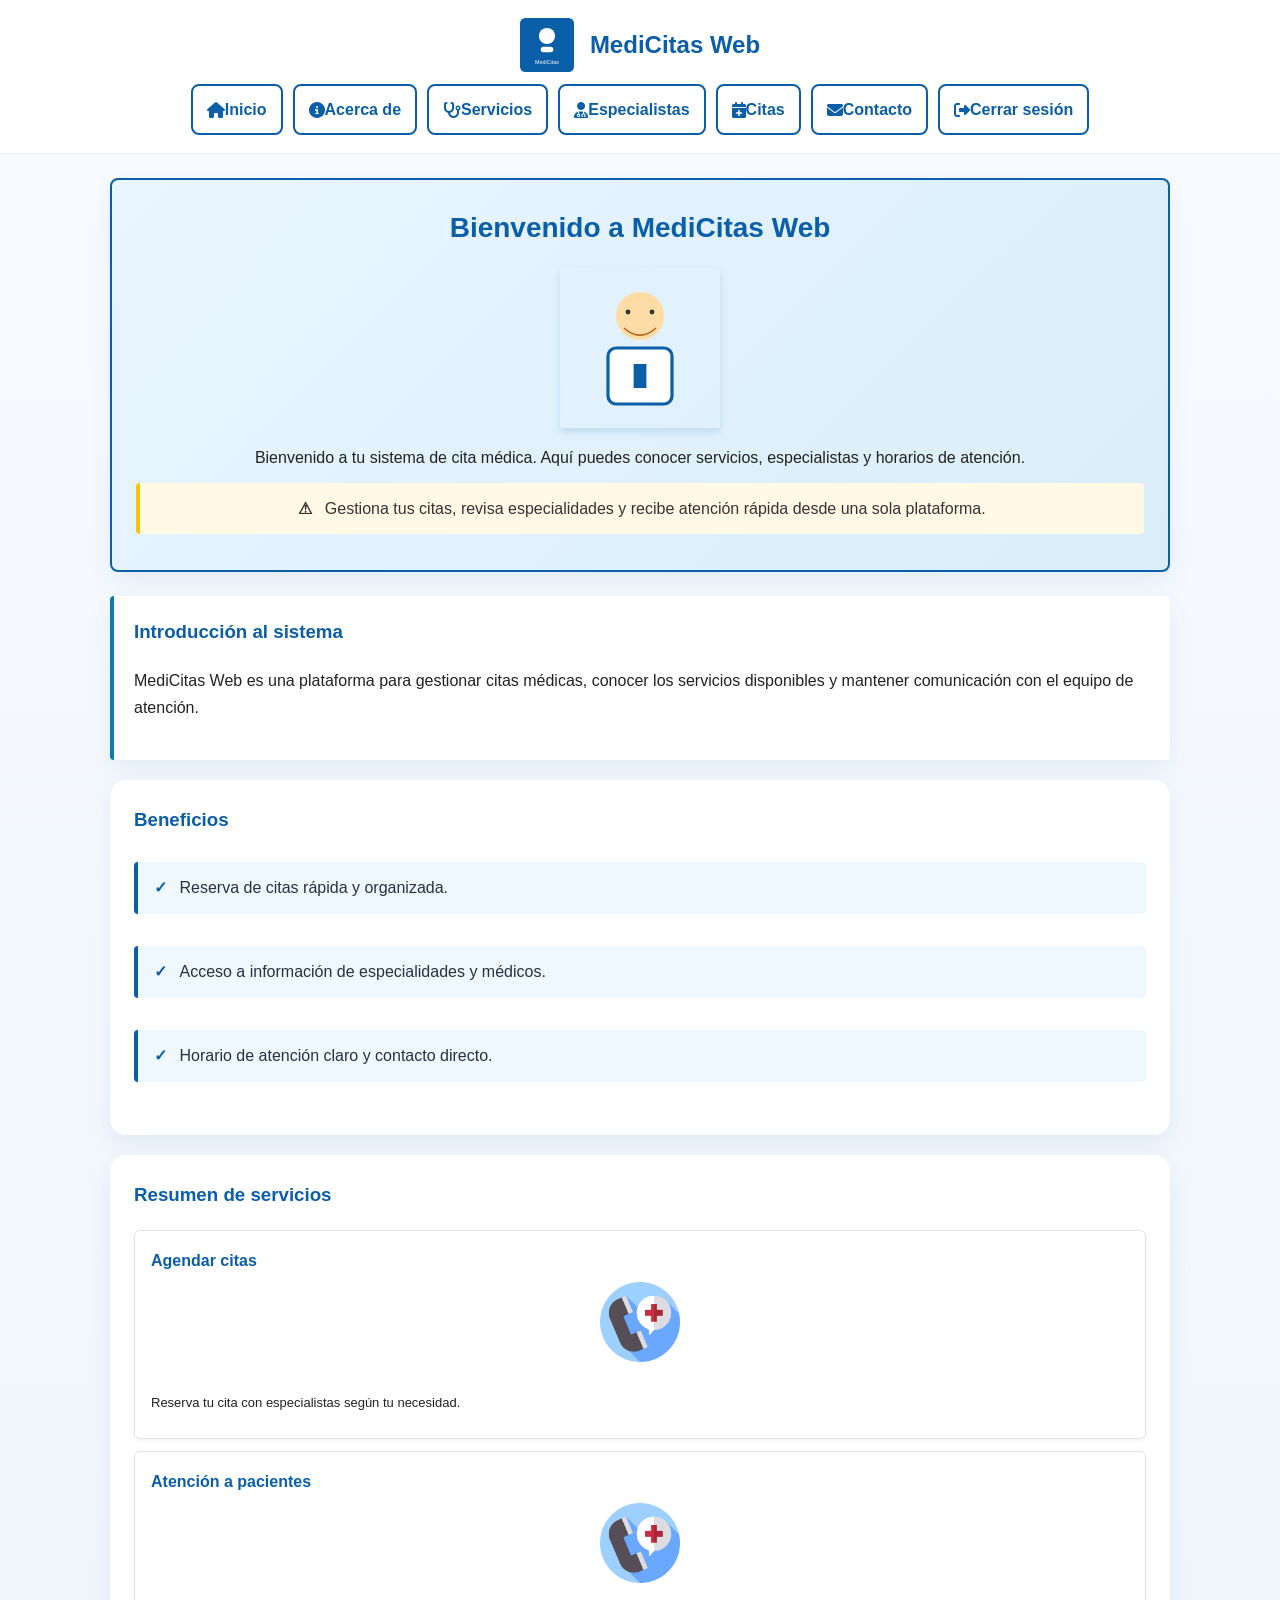
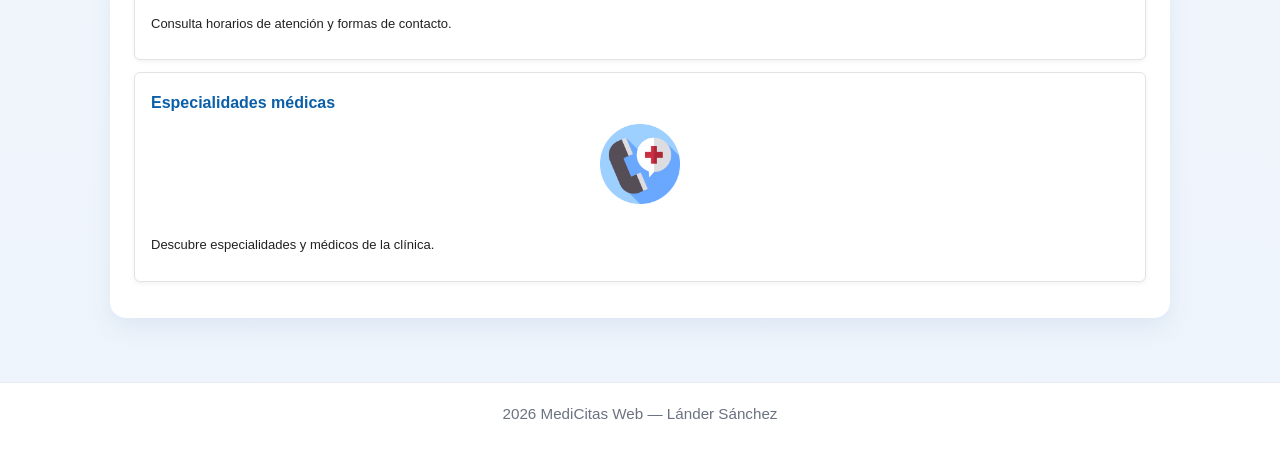
==== commit be4d4bc2: "Cambios lab: aplicacion de estilos visuales Cambios lab: aplicacion de estilos visuales" ====
--- a/Proyecto_SánchezLánder_FW/index.html
+++ b/Proyecto_SánchezLánder_FW/index.html
@@ -1,10 +1,13 @@
 <!DOCTYPE html>
 <html lang="es">
 <head>
+  <link rel="stylesheet" href="https://cdnjs.cloudflare.com/ajax/libs/font-awesome/6.5.1/css/all.min.css">
   <meta charset="utf-8">
   <meta name="viewport" content="width=device-width,initial-scale=1">
   <title>MediCitas Web - Inicio</title>
+  <link rel="icon" type="image/png" href="./images/inicio.png">
   <link rel="stylesheet" href="css/general.css">
+  <link rel="stylesheet" href="css/index.css">
   <meta name="description" content="MediCitas Web - Gestión simple de citas médicas">
 </head>
 <body>
@@ -15,30 +18,31 @@
     </div>
     <nav>
       <ul>
-        <li><a href="index.html">Inicio</a></li>
-        <li><a href="about.html">Acerca de</a></li>
-        <li><a href="services.html">Servicios</a></li>
-        <li><a href="specialists.html">Especialistas</a></li>
-        <li><a href="citas.html">Citas</a></li>
-        <li><a href="contact.html">Contacto</a></li>
-        <li class="right"><a href="login.html">Cerrar sesión</a></li>
+        <li><a href="index.html"><i class="fa-solid fa-house"></i> Inicio</a></li>
+        <li><a href="about.html"><i class="fa-solid fa-circle-info"></i> Acerca de</a></li>
+        <li><a href="services.html"><i class="fa-solid fa-stethoscope"></i> Servicios</a></li>
+       <li><a href="specialists.html"><i class="fa-solid fa-user-doctor"></i> Especialistas</a></li>
+        <li><a href="citas.html"><i class="fa-solid fa-calendar-plus"></i> Citas</a></li>
+        <li><a href="contact.html"><i class="fa-solid fa-envelope"></i> Contacto</a></li>
+        <li class="right"><a href="login.html"><i class="fa-solid fa-right-from-bracket"></i> Cerrar sesión</a></li>
       </ul>
     </nav>
   </header>
 
   <main>
-    <section>
+    <section id="presentacion" class="hero">
       <h2>Bienvenido a MediCitas Web</h2>
-      <img src="images/doctor.svg" alt="Doctor" style="width: 140px; height: auto; display: block; margin: 10px auto;">
+      <img src="images/doctor.svg" alt="Doctor">
       <p>Bienvenido a tu sistema de cita médica. Aquí puedes conocer servicios, especialistas y horarios de atención.</p>
+      <p class="nota">Gestiona tus citas, revisa especialidades y recibe atención rápida desde una sola plataforma.</p>
     </section>
 
-    <section>
+    <section id="introduccion">
       <h3>Introducción al sistema</h3>
       <p>MediCitas Web es una plataforma para gestionar citas médicas, conocer los servicios disponibles y mantener comunicación con el equipo de atención.</p>
     </section>
 
-    <section>
+    <section id="beneficios">
       <h3>Beneficios</h3>
       <ul>
         <li>Reserva de citas rápida y organizada.</li>
@@ -49,19 +53,19 @@
 
     <section>
       <h3>Resumen de servicios</h3>
-      <article>
+      <article class="tarjeta">
         <h4>Agendar citas</h4>
-        <img src="images/icono.png" alt="Agendar citas" style="width: 60px; height: 60px; margin-bottom: 10px;">
+        <img src="images/icono.png" alt="Agendar citas">
         <p>Reserva tu cita con especialistas según tu necesidad.</p>
       </article>
-      <article>
+      <article class="tarjeta">
         <h4>Atención a pacientes</h4>
-        <img src="images/icono.png" alt="Atención a pacientes" style="width: 60px; height: 60px; margin-bottom: 10px;">
+        <img src="images/icono.png" alt="Atención a pacientes">
         <p>Consulta horarios de atención y formas de contacto.</p>
       </article>
-      <article>
+      <article class="tarjeta">
         <h4>Especialidades médicas</h4>
-        <img src="images/icono.png" alt="Especialidades" style="width: 60px; height: 60px; margin-bottom: 10px;">
+        <img src="images/icono.png" alt="Especialidades">
         <p>Descubre especialidades y médicos de la clínica.</p>
       </article>
     </section>
--- a/Proyecto_SánchezLánder_FW/css/general.css
+++ b/Proyecto_SánchezLánder_FW/css/general.css
@@ -1,933 +1,471 @@
-/* ============================================================
-
-   BLOQUE 1: CONFIGURACIÓN GENERAL
-
-   Selector universal, body, fuente,
-fondo, color e interlineado.
-
-============================================================ */
-
-* {
-    margin: 0;
-    padding: 0;
-    box-sizing: border-box;
-}
-
-body {
-    font-family: Arial, Helvetica, sans-serif;
-    margin: 0;
-    padding: 0;
-    color: #222;
-    background: #f7f7f9;
-    line-height: 1.6;
-    display: flex;
-    flex-direction: column;
-    min-height: 100vh;
-}
-
-
-/* ============================================================
-
-   BLOQUE 2: TÍTULOS, PÁRRAFOS Y ENLACES
-
-   Estilos para h1, h2, h3, p, a y a:hover.
-
-============================================================ */
-
-h1 {
-    margin: 0;
-    color: #0b5ea8;
-    font-size: 24px;
-    font-weight: bold;
-}
-
-h2 {
-    color: #0b5ea8;
-    font-size: 22px;
-    margin-bottom: 15px;
-}
-
-h3 {
-    color: #0b5ea8;
-    font-size: 18px;
-    margin: 15px 0 10px 0;
-}
-
-h4 {
-    color: #0b5ea8;
-    font-size: 16px;
-    margin: 10px 0 8px 0;
-}
-
-p {
-    margin: 10px 0;
-    line-height: 1.6;
-    color: #222;
-}
-
-a {
-    color: #0b5ea8;
-    text-decoration: none;
-    transition: opacity 0.3s ease;
-}
-
-a:hover {
-    opacity: 0.8;
-    text-decoration: underline;
-}
-
-
-/* ============================================================
-
-   BLOQUE 3: ELEMENTOS SEMÁNTICOS PRINCIPALES
-
-   Estilos para header, nav, main, section,
-article, aside y footer.
-
-============================================================ */
-
-header {
-    background: #e9f5ff;
-    padding: 10px 0;
-    border-bottom: 1px solid #d0e9ff;
-}
-
-main {
-    max-width: 900px;
-    margin: 20px auto;
-    padding: 0 10px;
-    flex: 1;
-}
-
-section {
-    margin: 16px 0;
-}
-
-article {
-    margin: 12px 0;
-    padding: 12px 0;
-}
-
-aside {
-    background: #f5fbff;
-    padding: 12px;
-    border-left: 4px solid #0b5ea8;
-    margin: 10px 0;
-}
-
-
-/* ============================================================
-
-   BLOQUE 4: MENÚ DE NAVEGACIÓN
-
-   Estilos para nav, nav a y nav a:hover.
-
-============================================================ */
-
-header > div {
-    display: flex;
-    align-items: center;
-    justify-content: center;
-    gap: 10px;
-    max-width: 900px;
-    margin: 0 auto;
-    padding: 0 10px;
-}
-
-header img {
-    width: 48px;
-    height: 48px;
-}
-
-nav {
-    background: #e9f5ff;
-}
-
-header nav {
-    display: flex;
-    justify-content: center;
-}
-
-nav ul {
-    list-style: none;
-    padding: 8px 10px;
-    margin: 0;
-    display: flex;
-    gap: 12px;
-    max-width: 900px;
-    justify-content: center;
-    flex-wrap: wrap;
-}
-
-nav a {
-    color: #0b5ea8;
-    text-decoration: none;
-    font-weight: 500;
-    transition: opacity 0.3s ease;
-    border: 2px solid #0b5ea8;
-    padding: 8px 14px;
-    border-radius: 4px;
-    display: inline-block;
-}
-
-nav a:hover {
-    opacity: 0.7;
-    background: #e9f5ff;
-}
-
-/* Avoid using class-based selectors for layout; keep all nav items centered
-   so the "Cerrar sesión" item appears inline with the others. */
-
-
-/* ============================================================
-
-   BLOQUE 5: CONTENIDO Y SECCIONES
-
-   Estilos para main, section, article y aside.
-
-============================================================ */
-
-main > section:first-of-type {
-    text-align: center;
-    padding: 20px 10px;
-    background: #e8f4ff;
-    border-radius: 8px;
-    margin-top: 10px;
-}
-
-main > section:first-of-type h2 {
-    margin-bottom: 8px;
-}
-
-main > section:first-of-type img {
-    width: 140px;
-    height: auto;
-    display: block;
-    margin: 10px auto;
-}
-
-main > section:nth-of-type(2),
-main > section:nth-of-type(3),
-main > article:nth-of-type(1),
-main > section:last-of-type {
-    background: white;
-    padding: 16px;
-    margin-top: 16px;
-    border-radius: 8px;
-    box-shadow: 0 1px 3px rgba(0,0,0,0.05);
-}
-
-main > section:nth-of-type(2) h3,
-main > section:nth-of-type(3) h3,
-main > article:nth-of-type(1) h3,
-main > section:last-of-type h2 {
-    margin-top: 0;
-    text-align: center;
-    color: #0b5ea8;
-}
-
-main > section:nth-of-type(2) ul {
-    list-style: disc;
-    margin: 10px 0;
-    padding-left: 24px;
-    text-align: left;
-}
-
-main > section:nth-of-type(3) {
-    display: grid;
-    grid-template-columns: repeat(auto-fit, minmax(230px, 1fr));
-    gap: 12px;
-}
-
-main > section:nth-of-type(3) article {
-    background: #f5fbff;
-    padding: 12px;
-    border: 1px solid #dceefb;
-    border-radius: 6px;
-    text-align: center;
-}
-
-main > section:nth-of-type(3) article p {
-    margin: 0;
-}
-
-main > section:nth-of-type(3) article img {
-    display: block;
-    margin: 0 auto 10px auto;
-}
-
-main > section:nth-of-type(3) article h4 {
-    margin-top: 10px;
-}
-
-main > section:nth-of-type(4) {
-    display: grid;
-    grid-template-columns: 1.1fr 0.9fr;
-    gap: 18px;
-    align-items: start;
-}
-
-main > section:nth-of-type(4) > div:nth-child(2) {
-    display: flex;
-    justify-content: center;
-    align-items: center;
-}
-
-main > section:nth-of-type(4) > div:nth-child(2) img {
-    width: 100%;
-    border-radius: 8px;
-    border: 1px solid #dceefb;
-}
-
-form {
-    background: white;
-    max-width: 460px;
-    width: 100%;
-    margin: 20px auto;
-    padding: 18px;
-    border: 1px solid #e3e3e3;
-    border-radius: 8px;
-}
-
-form h2 {
-    text-align: center;
-    color: #0b5ea8;
-}
-
-
-/* ============================================================
-
-   BLOQUE 6: IMÁGENES Y MULTIMEDIA
-
-   Estilos para img, figure, figcaption,
-video, audio e iframe.
-
-============================================================ */
-
-img {
-    max-width: 100%;
-    height: auto;
-    display: block;
-}
-
-figure {
-    margin: 16px 0;
-    padding: 0;
-}
-
-figcaption {
-    font-size: 14px;
-    color: #666;
-    margin-top: 8px;
-    font-style: italic;
-}
-
-video, audio, iframe {
-    max-width: 100%;
-    border-radius: 6px;
-    margin: 16px 0;
-}
-
-
-/* ============================================================
-
-   BLOQUE 7: LISTAS
-
-   Estilos para ul, ol y li.
-
-============================================================ */
-
-ul, ol {
-    margin: 12px 0;
-    padding-left: 24px;
-}
-
-li {
-    margin: 6px 0;
-    line-height: 1.6;
-}
-
-ul li {
-    list-style: disc;
-}
-
-ol li {
-    list-style: decimal;
-}
-
-/* Ensure navigation lists do not show bullets and stay centered. This selector
-   uses location-based selection to override generic ul rules. */
-header nav ul {
-    list-style: none;
-    padding-left: 0;
-    margin: 0;
-    justify-content: center;
-}
-
-header nav li {
-    list-style: none;
-}
-
-
-/* ============================================================
-
-   BLOQUE 8: FORMULARIOS
-
-   Estilos para form, label, input,
-textarea, select y button.
-
-============================================================ */
-
-label {
-    display: block;
-    margin-top: 12px;
-    font-weight: bold;
-    color: #222;
-}
-
-input[type="text"], 
-input[type="password"], 
-input[type="email"], 
-input[type="date"], 
-input[type="time"],
-select, 
-textarea {
-    width: 100%;
-    padding: 10px;
-    margin-top: 6px;
-    border: 1px solid #ccc;
-    border-radius: 6px;
-    font-family: Arial, Helvetica, sans-serif;
-    font-size: 14px;
-    color: #222;
-}
-
-input[type="text"]:focus,
-input[type="password"]:focus,
-input[type="email"]:focus,
-input[type="date"]:focus,
-input[type="time"]:focus,
-select:focus,
-textarea:focus {
-    outline: none;
-    border-color: #0b5ea8;
-    box-shadow: 0 0 5px rgba(11, 94, 168, 0.3);
-}
-
-textarea {
-    resize: vertical;
-}
-
-div input[type="radio"],
-div label input[type="radio"] {
-    width: auto;
-    padding: 0;
-    margin: 0;
-}
-
-div > input[type="radio"] {
-    width: auto;
-    margin: 0 6px 0 0;
-    margin-top: 0;
-}
-
-div > label {
-    display: flex;
-    align-items: center;
-    margin-top: 0;
-    font-weight: normal;
-}
-
-div > input[type="radio"] {
-    width: auto;
-    margin: 0 6px 0 0;
-    margin-top: 0;
-}
-
-input[type="radio"] {
-    width: auto;
-    padding: 0;
-    margin: 0;
-}
-
-button {
-    margin-top: 14px;
-    padding: 12px 16px;
-    background: #0b5ea8;
-    color: white;
-    border: none;
-    border-radius: 6px;
-    cursor: pointer;
-    font-weight: bold;
-    font-size: 14px;
-    transition: opacity 0.3s ease;
-}
-
-button:hover {
-    opacity: 0.95;
-}
-
-button:active {
-    transform: scale(0.98);
-}
-
-
-/* ============================================================
-
-   BLOQUE 9: TABLAS
-
-   Estilos para table, thead, tbody, tr,
-th y td.
-
-============================================================ */
-
-table {
-    width: 100%;
-    border-collapse: collapse;
-    margin-top: 16px;
-    margin-bottom: 16px;
-    background: white;
-}
-
-thead {
-    background: #e9f5ff;
-}
-
-tbody tr:nth-child(even) {
-    background: #f7fbff;
-}
-
-tr {
-    border-bottom: 1px solid #d0e9ff;
-}
-
-th, td {
-    border: 1px solid #d0e9ff;
-    padding: 12px;
-    text-align: left;
-}
-
-th {
-    background: #e9f5ff;
-    color: #0b5ea8;
-    font-weight: bold;
-}
-
-td {
-    color: #222;
-}
-
-
-/* ============================================================
-
-   BLOQUE 10: PIE DE PÁGINA
-
-   Estilos para footer, footer p y footer
-address.
-
-============================================================ */
-
-footer {
-    background: #fff;
-    padding: 14px;
-    text-align: center;
-    border-top: 1px solid #eaeaea;
-    margin-top: auto;
-    color: #666;
-    font-size: 14px;
-}
-
-footer p {
-    margin: 5px 0;
-}
-
-footer address {
-    font-style: normal;
-    margin-top: 10px;
-}
-
-
-/* ============================================================
-
-   MEDIA QUERIES - RESPONSIVE
-
-   Estilos para dispositivos móviles
-
-============================================================ */
-
-@media (max-width: 480px) {
-    header > div {
-        padding: 0 8px;
-        gap: 8px;
-    }
-
-    h1 {
-        font-size: 20px;
-    }
-
-    h2 {
-        font-size: 18px;
-    }
-
-    h3 {
-        font-size: 16px;
-    }
-
-    nav ul {
-        flex-wrap: wrap;
-        gap: 8px;
-    }
-
-    nav a {
-        font-size: 13px;
-    }
-
-    main > section:nth-of-type(4) {
-        grid-template-columns: 1fr;
-        gap: 12px;
-    }
-
-    main > section:nth-of-type(3) {
-        grid-template-columns: 1fr;
-    }
-
-    form {
-        max-width: 100%;
-        margin: 20px 0;
-    }
-
-    main {
-        padding: 0 8px;
-    }
-
-    input[type="text"],
-    input[type="password"],
-    input[type="email"],
-    input[type="date"],
-    input[type="time"],
-    select,
-    textarea {
-        font-size: 16px;
-    }
-
-    table {
-        font-size: 13px;
-    }
-
-    th, td {
-        padding: 8px;
-    }
-
-    button {
-        width: 100%;
-    }
-}
-
-
-/* ============================================================
-
-   BLOQUE 11: DETALLES Y RESUMEN
-
-   Estilos para elementos details y summary.
-
-============================================================ */
-
-
-details {
-    background: #f5fbff;
-    padding: 12px;
-    margin: 12px 0;
-    border-left: 4px solid #0b5ea8;
-    border-radius: 4px;
-}
-
-summary {
-    cursor: pointer;
-    font-weight: bold;
-    color: #0b5ea8;
-    padding: 8px 0;
-}
-
-summary:hover {
-    opacity: 0.8;
-}
-
-details p {
-    margin-top: 10px;
-    padding-top: 10px;
-}
-
-
-/* ============================================================
-
-   BLOQUE 12: BARRAS DE PROGRESO
-
-   Estilos para elementos progress.
-
-============================================================ */
-
-progress {
-    width: 100%;
-    height: 20px;
-    border-radius: 4px;
-    margin: 10px 0;
-}
-
-progress::-webkit-progress-bar {
-    background-color: #e9f5ff;
-    border-radius: 4px;
-}
-
-progress::-webkit-progress-value {
-    background-color: #0b5ea8;
-    border-radius: 4px;
-}
-
-progress::-moz-progress-bar {
-    background-color: #0b5ea8;
-    border-radius: 4px;
-}
-
-/* ============================================================
-   BLOQUES NUEVOS AÑADIDOS: Se colocan al final para sobreescribir
-   reglas anteriores si fuera necesario.
-============================================================ */
-
-section {
-    background-color: #ffffff;
-    padding: 30px 40px;
-    margin-bottom: 40px;
-    border-radius: 12px;
-    box-shadow: 0 4px 15px rgba(0, 0, 0, 0.05);
-}
-
-/*
-BLOQUE 6: ASIDE
-Aside contiene informacion complementaria
-*/
-aside {
-    width: 90%;
-    max-width: 1100px;
-    margin: 30px auto;
-    background-color: #ffffff;
-    padding: 25px;
-    border-radius: 12px;
-    box-shadow: 0 4px 15px rgba(0, 0, 0, 0.05);
-}
-
-aside i {
-    margin-right: 8px;
-    font-size: 20px;
-    color: #0b5ea8;
-}
-
-/*
-BLOQUE 7: IMÁGENES Y MULTIMEDIA
-*/
-img,
-video,
-iframe {
-    max-width: 100%;
-    border-radius: 8px;
-    display: block;
-    margin: 10px auto;
-}
-
-figure {
-    text-align: center;
-    margin: 0;
-}
-
-figcaption {
-    font-size: 14px;
-    color: #555;
-    margin-top: 8px;
-    font-style: italic;
-}
-
-/*
-BLOQUE 8: LISTAS
-*/
-ol,
-ul {
-    padding-left: 40px;
-}
-
-li {
-    margin-bottom: 8px;
-}
-
-/*
-BLOQUE 9: TABLAS
-*/
-table {
-    width: 100%;
-    border-collapse: collapse;
-    margin-top: 20px;
-    background-color: #ffffff;
-    border-radius: 8px;
-    overflow: hidden;
-    box-shadow: 0 2px 8px rgba(0, 0, 0, 0.05);
-}
-
-caption {
-    font-size: 18px;
-    font-weight: bold;
-    margin-bottom: 10px;
-    color: #0d1910;
-}
-
-th {
-    background-color: #0b5ea8;
-    color: white;
-    padding: 12px;
-}
-
-td {
-    border: 1px solid #ddd;
-    padding: 12px;
-}
-
-tr:nth-child(even) {
-    background-color: #f7fffa;
-}
-
-/*
-BLOQUE 10: FORMULARIOS
-*/
-form {
-    max-width: 600px;
-    margin: 20px auto;
-    background-color: #ffffff;
-    padding: 30px;
-    border-radius: 8px;
-    border: 1px solid #eee;
-    box-shadow: 0 4px 10px rgba(0, 0, 0, 0.03);
-}
-
-label {
-    display: block;
-    margin-bottom: 8px;
-    font-weight: bold;
-    color: #0d1910;
-}
-
-input,
-select,
-textarea {
-    width: 100%;
-    padding: 10px;
-    margin-bottom: 20px;
-    border: 1px solid #ccc;
-    border-radius: 4px;
-}
-
-input[type="submit"] {
-    background-color: #1b7505;
-    color: white;
-    border: none;
-    cursor: pointer;
-    transition: background-color 0.3s ease;
-}
-
-input[type="submit"]:hover {
-    background-color: #dba112;
-}
-
-textarea {
-    resize: vertical;
-}
-
-button {
-    background-color: #0b5ea8;
-    color: white;
-    border: none;
-    padding: 10px 20px;
-    border-radius: 4px;
-    cursor: pointer;
-    transition: background-color 0.3s ease;
-}
-
-button:hover {
-    background-color: #074f73;
-}
-input:focus,
-select:focus,
-textarea:focus {
-    outline: 2px solid #0b5ea8;
-    box-shadow: 0 0 5px #0b5ea8;
-}
-input:required,
-select:required,
-textarea:required {
-    border-left: 5px solid #074f73;
-}
-/* BLOQUE 11: DETAILS, SUMMARY y PROGRESS/METER */
-details {
-    background-color: #ffffff;
-    padding: 15px;
-    border-radius: 8px;
-    border: 1px solid #0b5ea8;
-    box-shadow: 0 4px 10px #ffffff;
-    margin-bottom: 20px;
-}
-summary {
-    font-weight: bold;
-    color: #0d1910;
-    cursor: pointer;
-    padding: 10px;
-    border-radius: 4px;
-    transition: background-color 0.3s ease;
-}
-summary:hover {
-    background-color: #074f73;
-    color: #0d1910;
-}
-progress,meter{
-    width: 260px;
-    height: 20px;
-}
-/*BLOQUE 12: TEXTO TECNICO (si es necesario) */
-code{
-    background-color: #e7fbff;
-    padding: 2px 6px;
-    border-radius: 4px;
-    color: #0b5ea8;
-}
-pre{
-    background-color: #e7fbff;
-    padding: 15px;
-    border-radius: 8px;
-}
-kbd{
-    background-color: #e7fbff;
-    padding: 2px 6px;
-    border-radius: 8px;
-}
-
-/* Asegurar que el título se centre junto al logo */
-header .header-inner {
-    display: flex;
-    align-items: center;
-    justify-content: center;
-    gap: 10px;
-    max-width: 900px;
-    margin: 0 auto;
-    padding: 0 10px;
-}
-
-header .header-inner h1 {
-    margin: 0;
-    font-size: 24px;
-    line-height: 1;
-}
-
-/* Forzar que logo y título no crezcan y se mantengan juntos centrados */
-header .header-inner img,
-header .header-inner h1 {
-    flex: 0 0 auto;
-}
-
-header .header-inner img {
-    margin: 0;
-}
+﻿/* ============================================================
+   GENERAL CSS - BASE
+   Este archivo define colores, tipografía y componentes comunes.
+   Las hojas de estilo específicas se cargan después para personalizar
+   cada página sin duplicar reglas globales.
+============================================================ */
+
+
+/* ============================================================
+   BLOQUE 1: VARIABLES Y CONFIGURACIÓN GLOBAL
+   Colores, fuente base, fondo y variables reutilizables
+============================================================ */
+
+:root {
+    color-scheme: light;
+    font-family: "Segoe UI", "Helvetica Neue", Arial, sans-serif;
+    font-size: 16px;
+    line-height: 1.6;
+    color: #222;
+    background-color: #f5f8fb;
+    --primary: #0b5ea8;
+    --primary-dark: #084a7c;
+    --surface: #ffffff;
+    --surface-muted: #f0f5fb;
+    --border: #dbe4ef;
+    --shadow: 0 10px 24px rgba(11, 94, 168, 0.08);
+}
+
+*, *::before, *::after {
+    box-sizing: border-box;
+}
+
+html {
+    scroll-behavior: smooth;
+}
+
+
+/* ============================================================
+   BLOQUE 2: BODY Y ELEMENTOS BASE
+   Configuración general del cuerpo, imágenes y multimedia
+============================================================ */
+
+body {
+    margin: 0;
+    min-height: 100vh;
+    font-family: inherit;
+    font-size: 1rem;
+    line-height: 1.7;
+    color: inherit;
+    background: linear-gradient(180deg, #f8fbff 0%, #eef4fb 100%);
+    display: flex;
+    flex-direction: column;
+}
+
+img, picture, video, audio, iframe {
+    max-width: 100%;
+    height: auto;
+    display: block;
+}
+
+button, input, textarea, select {
+    font: inherit;
+}
+
+
+/* ============================================================
+   BLOQUE 3: ENLACES
+   Estilos para a, hover y focus
+============================================================ */
+
+a {
+    color: var(--primary);
+    text-decoration: none;
+    transition: all 0.2s ease;
+}
+
+a:hover,
+a:focus-visible {
+    color: var(--primary-dark);
+    text-decoration: underline;
+}
+
+
+/* ============================================================
+   BLOQUE 4: HEADER Y NAVEGACIÓN
+   Estilos para header, .header-inner, .logo, nav y sus enlaces
+============================================================ */
+
+header {
+    background: var(--surface);
+    padding: 18px 24px;
+    border-bottom: 1px solid #e5ecf4;
+    position: sticky;
+    top: 0;
+    z-index: 20;
+    text-align: center;
+}
+
+.header-inner {
+    display: flex;
+    flex-wrap: wrap;
+    align-items: center;
+    justify-content: center;
+    gap: 16px;
+    max-width: 1100px;
+    margin: 0 auto;
+}
+
+.logo {
+    width: 54px;
+    height: auto;
+}
+
+header h1 {
+    font-size: 1.5rem;
+    margin: 0;
+    color: var(--primary);
+}
+
+nav {
+    width: 100%;
+    margin-top: 12px;
+}
+
+nav ul {
+    display: flex;
+    flex-wrap: wrap;
+    gap: 10px;
+    justify-content: center;
+    align-items: center;
+    list-style: none;
+    padding: 0;
+    margin: 0 auto;
+    max-width: 1100px;
+}
+
+nav li {
+    margin: 0;
+}
+
+nav li.right {
+    margin-left: 0;
+}
+
+nav a {
+    display: inline-flex;
+    align-items: center;
+    justify-content: center;
+    padding: 10px 14px;
+    border: 2px solid var(--primary);
+    border-radius: 8px;
+    background: #ffffff;
+    color: var(--primary);
+    font-weight: 600;
+    text-decoration: none;
+    transition: all 0.2s ease;
+}
+
+nav a:hover,
+nav a:focus-visible {
+    background: #e8f3ff;
+    border-color: var(--primary-dark);
+    text-decoration: none;
+}
+
+
+/* ============================================================
+   BLOQUE 5: MAIN Y SECCIONES
+   Estilos para main, section, article y títulos internos
+============================================================ */
+
+main {
+    flex: 1;
+    width: 100%;
+    max-width: 1100px;
+    margin: 24px auto;
+    padding: 0 20px 40px;
+}
+
+section {
+    background: var(--surface);
+    padding: 24px;
+    margin-bottom: 24px;
+    border-radius: 16px;
+    box-shadow: var(--shadow);
+}
+
+section h2,
+section h3,
+section h4 {
+    color: var(--primary);
+    margin-top: 0;
+}
+
+section:last-of-type {
+    margin-bottom: 0;
+}
+
+article {
+    margin: 0;
+}
+
+
+/* ============================================================
+   BLOQUE 6: TIPOGRAFÍA
+   Estilos para p, ul, ol y li
+============================================================ */
+
+p {
+    margin: 0 0 1.2em 0;
+}
+
+ul, ol {
+    margin: 0 0 1.2em 0;
+    padding-left: 1.4em;
+    color: #27303f;
+}
+
+li {
+    margin: 0.65em 0;
+}
+
+
+/* ============================================================
+   BLOQUE 7: BOTONES
+   Estilos para button, input tipo submit, button y reset
+============================================================ */
+
+button,
+input[type="submit"],
+input[type="button"],
+input[type="reset"] {
+    border: none;
+    border-radius: 8px;
+    padding: 12px 20px;
+    background: linear-gradient(180deg, var(--primary), var(--primary-dark));
+    color: white;
+    font-weight: 700;
+    cursor: pointer;
+    transition: transform 0.2s ease, box-shadow 0.2s ease, opacity 0.2s ease;
+}
+
+button:hover,
+input[type="submit"]:hover,
+input[type="button"]:hover,
+input[type="reset"]:hover {
+    transform: translateY(-1px);
+    box-shadow: 0 16px 30px rgba(11, 94, 168, 0.14);
+    opacity: 0.95;
+}
+
+button:active,
+input[type="submit"]:active,
+input[type="button"]:active,
+input[type="reset"]:active {
+    transform: translateY(0);
+}
+
+
+/* ============================================================
+   BLOQUE 8: FORMULARIOS
+   Estilos para input, textarea, select y label
+============================================================ */
+
+input,
+textarea,
+select {
+    width: 100%;
+    padding: 12px 14px;
+    border: 1px solid var(--border);
+    border-radius: 10px;
+    background: #ffffff;
+    color: #222;
+    transition: border-color 0.2s ease, box-shadow 0.2s ease, background 0.2s ease;
+}
+
+input:focus,
+textarea:focus,
+select:focus {
+    outline: none;
+    border-color: var(--primary);
+    box-shadow: 0 0 0 4px rgba(11, 94, 168, 0.12);
+    background: #f9fbff;
+}
+
+textarea {
+    resize: vertical;
+    min-height: 100px;
+}
+
+label {
+    display: block;
+    margin-top: 18px;
+    color: #32394a;
+    font-weight: 600;
+}
+
+
+/* ============================================================
+   BLOQUE 9: TABLAS
+   Estilos para table, thead, tbody, th, td y tr
+============================================================ */
+
+table {
+    width: 100%;
+    border-collapse: collapse;
+    margin: 20px 0;
+    background: var(--surface);
+    border: 1px solid #e9eef6;
+    border-radius: 12px;
+    overflow: hidden;
+}
+
+th,
+td {
+    padding: 14px 16px;
+    border-bottom: 1px solid #edf2f7;
+    text-align: left;
+}
+
+th {
+    background: #eef6ff;
+    color: var(--primary);
+    font-weight: 700;
+}
+
+tbody tr:hover {
+    background: #f7f9ff;
+}
+
+tbody tr:last-child td {
+    border-bottom: none;
+}
+
+
+/* ============================================================
+   BLOQUE 10: IMÁGENES Y MULTIMEDIA
+   Estilos para figure y figcaption
+============================================================ */
+
+figure {
+    margin: 1.4em 0;
+}
+
+figcaption {
+    font-size: 0.92rem;
+    color: #6b7280;
+    margin-top: 0.75em;
+}
+
+
+/* ============================================================
+   BLOQUE 11: ELEMENTOS ESPECIALES
+   Estilos para hr, details, summary y progress
+============================================================ */
+
+hr {
+    border: none;
+    border-top: 1px solid #e2e8f0;
+    margin: 24px 0;
+}
+
+details {
+    margin: 18px 0;
+    padding: 18px;
+    background: #ffffff;
+    border: 1px solid #dbeafe;
+    border-radius: 14px;
+}
+
+details[open] {
+    background: #f5fbff;
+}
+
+summary {
+    font-weight: 700;
+    color: var(--primary);
+    cursor: pointer;
+    padding: 8px 0;
+}
+
+summary:hover,
+summary:focus-visible {
+    opacity: 0.85;
+}
+
+progress {
+    width: 100%;
+    height: 18px;
+    border-radius: 999px;
+    background: #e5ecf5;
+    overflow: hidden;
+}
+
+progress::-webkit-progress-bar {
+    background: #e5ecf5;
+}
+
+progress::-webkit-progress-value {
+    background: linear-gradient(90deg, var(--primary), var(--primary-dark));
+}
+
+progress::-moz-progress-bar {
+    background: linear-gradient(90deg, var(--primary), var(--primary-dark));
+}
+
+
+/* ============================================================
+   BLOQUE 12: FOOTER
+   Estilos para el pie de página
+============================================================ */
+
+footer {
+    background: var(--surface);
+    padding: 18px 20px;
+    border-top: 1px solid #e5ecf4;
+    text-align: center;
+    color: #6b7280;
+    font-size: 0.95rem;
+}
+
+
+/* ============================================================
+   BLOQUE 13: MEDIA QUERIES
+   Estilos responsive para distintos tamaños de pantalla
+============================================================ */
+
+@media (max-width: 900px) {
+    header {
+        padding: 14px 16px;
+    }
+
+    main {
+        padding: 0 16px 40px;
+    }
+
+    nav ul {
+        justify-content: center;
+    }
+
+    nav li.right {
+        margin-left: 0;
+    }
+
+    button,
+    input[type="submit"],
+    input[type="button"],
+    input[type="reset"] {
+        width: 100%;
+    }
+}
+
+@media (max-width: 680px) {
+    section {
+        padding: 20px;
+    }
+
+    nav a {
+        width: 100%;
+        justify-content: center;
+    }
+}
+
+@media (prefers-reduced-motion: reduce) {
+    *, *::before, *::after {
+        animation-duration: 0.01ms !important;
+        animation-iteration-count: 1 !important;
+        transition-duration: 0.01ms !important;
+        scroll-behavior: auto !important;
+    }
+}
--- a/Proyecto_SánchezLánder_FW/css/index.css
+++ b/Proyecto_SánchezLánder_FW/css/index.css
@@ -0,0 +1,175 @@
+/* ============================================================
+
+   BLOQUE 1: PRESENTACIÓN PRINCIPAL
+
+   Estilos específicos de la página principal con secciones
+   de bienvenida, introducción y beneficios
+
+============================================================ */
+
+#presentacion {
+    background: linear-gradient(135deg, #e9f5ff 0%, #d9eef9 100%);
+    padding: 24px;
+    border-radius: 8px;
+    text-align: center;
+    margin-bottom: 24px;
+    border: 2px solid #0b5ea8;
+}
+
+#presentacion h2 {
+    border-bottom: none;
+    padding-bottom: 0;
+    margin-bottom: 16px;
+}
+
+#presentacion img {
+    margin: 16px auto;
+    max-width: 160px;
+    box-shadow: 0 4px 8px rgba(11, 94, 168, 0.15);
+}
+
+#introduccion {
+    background: white;
+    padding: 20px;
+    border-left: 4px solid #0d7ab7;
+    border-radius: 4px;
+    margin: 20px 0;
+}
+
+#beneficios {
+    margin: 20px 0;
+}
+
+#beneficios h3 {
+    color: #0b5ea8;
+    margin-bottom: 16px;
+}
+
+#beneficios ul {
+    display: grid;
+    grid-template-columns: 1fr;
+    gap: 12px;
+    padding-left: 0;
+    list-style: none;
+}
+
+#beneficios li {
+    padding: 12px 16px;
+    background: #f0f8ff;
+    border-left: 4px solid #0b5ea8;
+    border-radius: 4px;
+    transition: all 0.3s ease;
+}
+
+#beneficios li:hover {
+    background: #e0f0ff;
+    transform: translateX(4px);
+}
+
+#beneficios li::before {
+    content: "✓ ";
+    color: #0b5ea8;
+    font-weight: bold;
+    margin-right: 8px;
+}
+
+
+/* ============================================================
+
+   BLOQUE 2: TARJETAS DE SERVICIOS
+
+   Estilos reutilizables mediante clases para elementos
+   que se repiten como tarjetas y notas
+
+============================================================ */
+
+.tarjeta {
+    background: white;
+    padding: 16px;
+    border: 1px solid #e3e3e3;
+    border-radius: 6px;
+    margin: 12px 0;
+    transition: all 0.3s ease;
+    box-shadow: 0 2px 4px rgba(0, 0, 0, 0.05);
+}
+
+.tarjeta:hover {
+    box-shadow: 0 6px 12px rgba(11, 94, 168, 0.15);
+    transform: translateY(-2px);
+    border-color: #0b5ea8;
+}
+
+.tarjeta h4 {
+    color: #0b5ea8;
+    margin-bottom: 8px;
+}
+
+.tarjeta p {
+    margin: 8px 0;
+    font-size: 13px;
+}
+
+.nota {
+    background: #fff9e6;
+    padding: 12px 16px;
+    border-left: 4px solid #ffc107;
+    border-radius: 4px;
+    margin: 12px 0;
+    font-size: 13px;
+    color: #333;
+}
+
+.nota::before {
+    content: "⚠ ";
+    font-weight: bold;
+    margin-right: 8px;
+}
+
+
+/* ============================================================
+
+   BLOQUE 3: HERO SECTION
+
+   Estilos para la sección principal con imagen de fondo
+   y contenido destacado
+
+============================================================ */
+
+.hero {
+    background: linear-gradient(135deg, #e9f5ff 0%, #c9e7f7 100%);
+    padding: 40px 20px;
+    text-align: center;
+    border-radius: 8px;
+    margin-bottom: 30px;
+}
+
+.hero h2 {
+    border-bottom: none;
+    padding-bottom: 0;
+    font-size: 28px;
+    margin-bottom: 16px;
+}
+
+.hero p {
+    font-size: 16px;
+    margin-bottom: 12px;
+}
+
+.destacado {
+    font-weight: bold;
+    color: #0b5ea8;
+    background: rgba(255, 255, 255, 0.8);
+    padding: 2px 6px;
+    border-radius: 3px;
+}
+
+/* ============================================================
+   BLOQUE 4: IMÁGENES DE SERVICIOS
+   Tamaño reducido para las imágenes del resumen de servicios
+============================================================ */
+
+.tarjeta img {
+    width: 80px;
+    height: 80px;
+    margin: 0 auto 30px auto;
+}
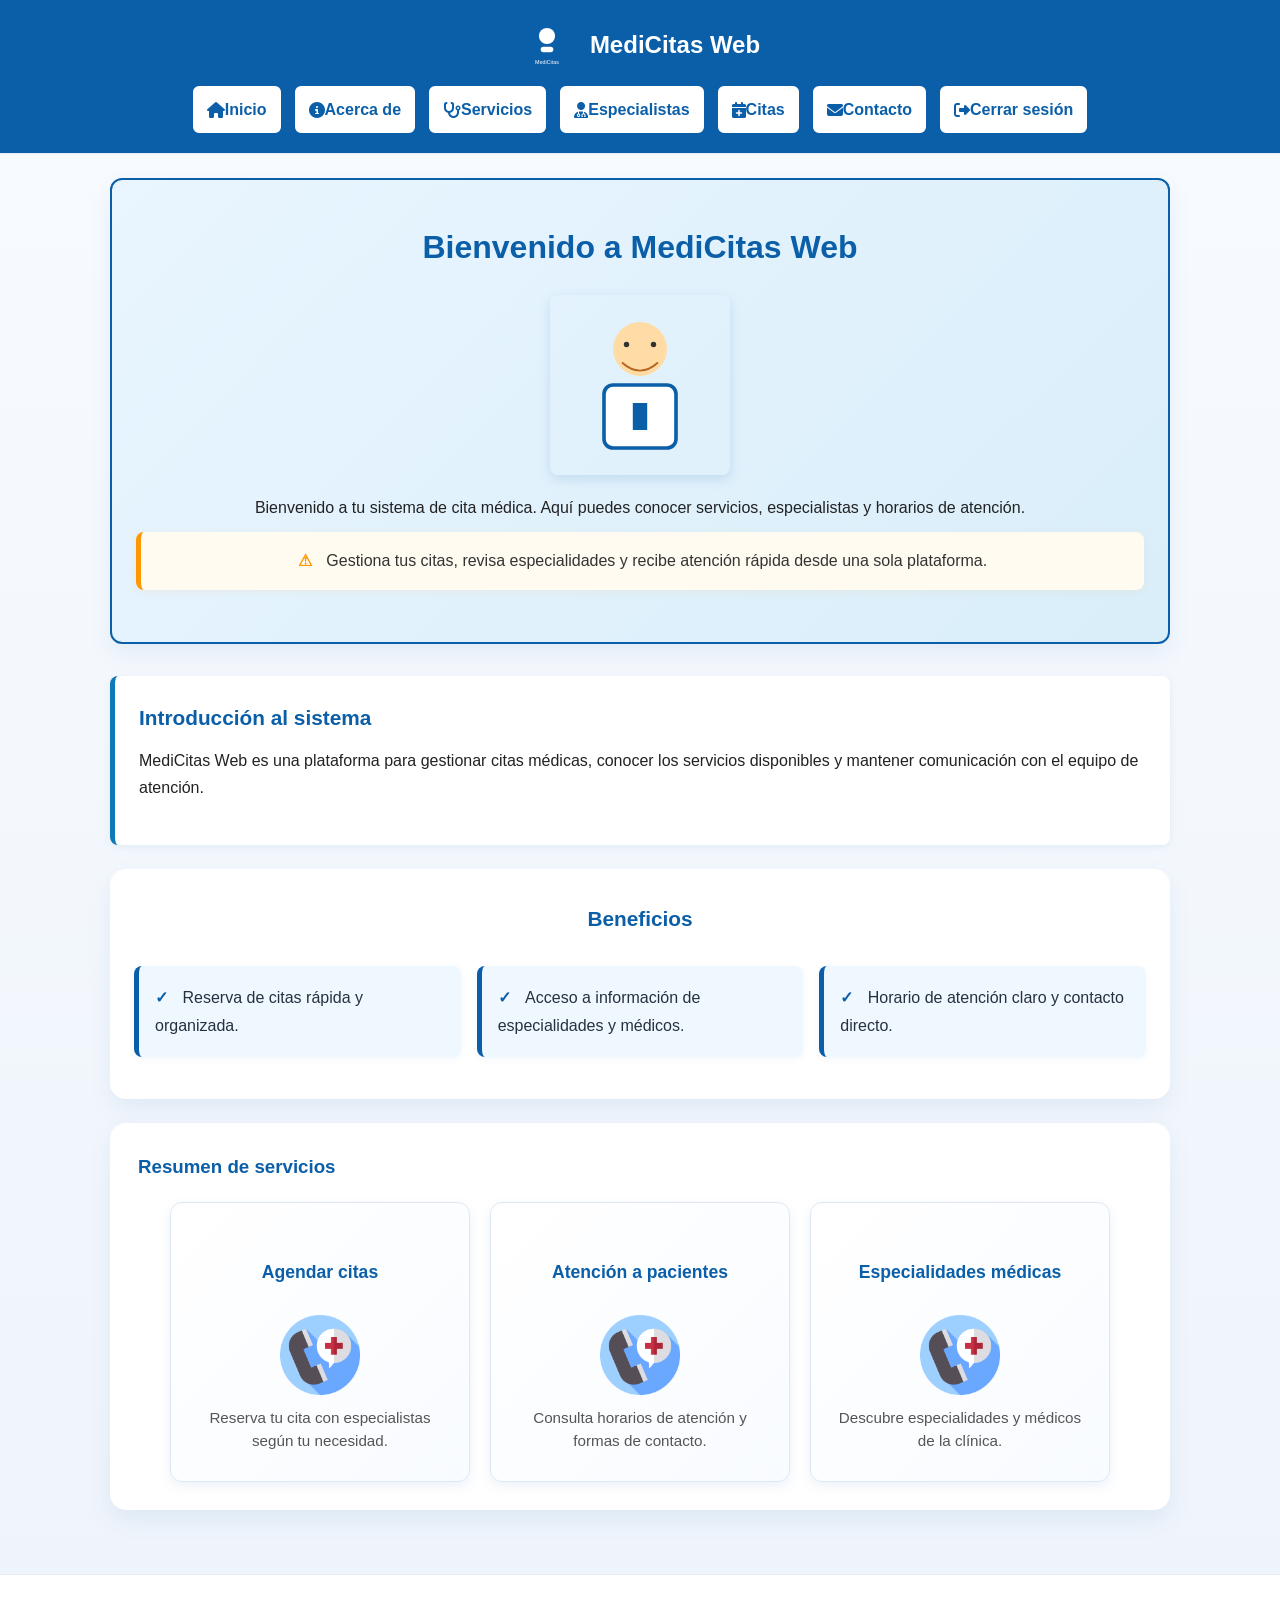
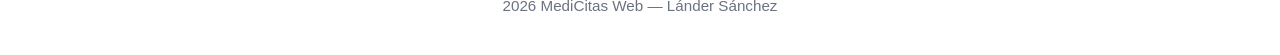
==== commit f3eed473: "Laboratorio: Construcción de maquetaciones web Laboratorio: Construcción de maquetaciones web" ====
--- a/Proyecto_SánchezLánder_FW/index.html
+++ b/Proyecto_SánchezLánder_FW/index.html
@@ -53,21 +53,23 @@
 
     <section>
       <h3>Resumen de servicios</h3>
-      <article class="tarjeta">
-        <h4>Agendar citas</h4>
-        <img src="images/icono.png" alt="Agendar citas">
-        <p>Reserva tu cita con especialistas según tu necesidad.</p>
-      </article>
-      <article class="tarjeta">
-        <h4>Atención a pacientes</h4>
-        <img src="images/icono.png" alt="Atención a pacientes">
-        <p>Consulta horarios de atención y formas de contacto.</p>
-      </article>
-      <article class="tarjeta">
-        <h4>Especialidades médicas</h4>
-        <img src="images/icono.png" alt="Especialidades">
-        <p>Descubre especialidades y médicos de la clínica.</p>
-      </article>
+      <div class="tarjetas-contenedor">
+        <article class="tarjeta">
+          <h4>Agendar citas</h4>
+          <img src="images/icono.png" alt="Agendar citas">
+          <p>Reserva tu cita con especialistas según tu necesidad.</p>
+        </article>
+        <article class="tarjeta">
+          <h4>Atención a pacientes</h4>
+          <img src="images/icono.png" alt="Atención a pacientes">
+          <p>Consulta horarios de atención y formas de contacto.</p>
+        </article>
+        <article class="tarjeta">
+          <h4>Especialidades médicas</h4>
+          <img src="images/icono.png" alt="Especialidades">
+          <p>Descubre especialidades y médicos de la clínica.</p>
+        </article>
+      </div>
     </section>
   </main>
 
--- a/Proyecto_SánchezLánder_FW/css/general.css
+++ b/Proyecto_SánchezLánder_FW/css/general.css
@@ -87,7 +87,7 @@
 ============================================================ */
 
 header {
-    background: var(--surface);
+    background: #0b5ea8;
     padding: 18px 24px;
     border-bottom: 1px solid #e5ecf4;
     position: sticky;
@@ -114,7 +114,7 @@
 header h1 {
     font-size: 1.5rem;
     margin: 0;
-    color: var(--primary);
+    color: #ffffff;
 }
 
 nav {
@@ -179,10 +179,11 @@
 
 section {
     background: var(--surface);
-    padding: 24px;
-    margin-bottom: 24px;
+    padding: 28px;
+    margin-bottom: 28px;
     border-radius: 16px;
     box-shadow: var(--shadow);
+    box-sizing: border-box;
 }
 
 section h2,
--- a/Proyecto_SánchezLánder_FW/css/index.css
+++ b/Proyecto_SánchezLánder_FW/css/index.css
@@ -1,175 +1,301 @@
 /* ============================================================
-
-   BLOQUE 1: PRESENTACIÓN PRINCIPAL
-
-   Estilos específicos de la página principal con secciones
-   de bienvenida, introducción y beneficios
-
+   BLOQUE 1: PRESENTACIÓN PRINCIPAL (HERO)
+   Sección de bienvenida centrada con imagen y gradiente
 ============================================================ */
 
 #presentacion {
     background: linear-gradient(135deg, #e9f5ff 0%, #d9eef9 100%);
-    padding: 24px;
+    padding: 40px 24px;
+    border-radius: 12px;
+    text-align: center;
+    margin-bottom: 32px;
+    border: 2px solid #0b5ea8;
+}
+
+#presentacion h2 {
+    font-size: 2rem;
+    margin-bottom: 20px;
+    color: #0b5ea8;
+}
+
+#presentacion img {
+    width: 180px;
+    height: auto;
+    margin: 20px auto;
+    box-shadow: 0 4px 12px rgba(11, 94, 168, 0.15);
     border-radius: 8px;
-    text-align: center;
-    margin-bottom: 24px;
-    border: 2px solid #0b5ea8;
-}
-
-#presentacion h2 {
-    border-bottom: none;
-    padding-bottom: 0;
-    margin-bottom: 16px;
-}
-
-#presentacion img {
-    margin: 16px auto;
-    max-width: 160px;
-    box-shadow: 0 4px 8px rgba(11, 94, 168, 0.15);
-}
+}
+
+#presentacion p {
+    font-size: 1rem;
+    margin: 12px 0;
+    line-height: 1.6;
+}
+
+/* ============================================================
+   BLOQUE 2: INTRODUCCIÓN Y CONTEXTO
+   Sección con borde lateral para destacar información
+============================================================ */
 
 #introduccion {
     background: white;
-    padding: 20px;
-    border-left: 4px solid #0d7ab7;
-    border-radius: 4px;
-    margin: 20px 0;
-}
+    padding: 24px;
+    border-left: 5px solid #0d7ab7;
+    border-radius: 8px;
+    margin: 24px 0;
+    box-shadow: 0 2px 8px rgba(11, 94, 168, 0.08);
+}
+
+#introduccion h3 {
+    color: #0b5ea8;
+    margin-bottom: 12px;
+    font-size: 1.3rem;
+}
+
+/* ============================================================
+   BLOQUE 3: BENEFICIOS (GRID MEJORADO)
+   Lista de beneficios distribuida en Grid responsive
+============================================================ */
 
 #beneficios {
-    margin: 20px 0;
+    margin: 24px 0;
 }
 
 #beneficios h3 {
     color: #0b5ea8;
-    margin-bottom: 16px;
+    margin-bottom: 20px;
+    font-size: 1.3rem;
 }
 
 #beneficios ul {
     display: grid;
-    grid-template-columns: 1fr;
-    gap: 12px;
+    grid-template-columns: repeat(auto-fit, minmax(280px, 1fr));
+    gap: 16px;
     padding-left: 0;
     list-style: none;
+    margin: 0;
 }
 
 #beneficios li {
-    padding: 12px 16px;
+    padding: 18px 16px;
     background: #f0f8ff;
-    border-left: 4px solid #0b5ea8;
-    border-radius: 4px;
+    border-left: 5px solid #0b5ea8;
+    border-radius: 8px;
     transition: all 0.3s ease;
+    box-shadow: 0 2px 6px rgba(11, 94, 168, 0.06);
 }
 
 #beneficios li:hover {
     background: #e0f0ff;
-    transform: translateX(4px);
+    transform: translateX(6px);
+    box-shadow: 0 4px 12px rgba(11, 94, 168, 0.12);
 }
 
 #beneficios li::before {
     content: "✓ ";
     color: #0b5ea8;
     font-weight: bold;
-    margin-right: 8px;
-}
-
-
-/* ============================================================
-
-   BLOQUE 2: TARJETAS DE SERVICIOS
-
-   Estilos reutilizables mediante clases para elementos
-   que se repiten como tarjetas y notas
-
+    margin-right: 10px;
+}
+
+
+/* ============================================================
+   BLOQUE 4: SECCIÓN DE SERVICIOS CON FLEXBOX
+   Contenedor flexible para tarjetas de servicios
+============================================================ */
+
+/* ============================================================
+   BLOQUE 4: SECCIÓN DE SERVICIOS
+   Estilos para la sección de resumen de servicios
+============================================================ */
+
+main > section:nth-of-type(3) {
+    padding: 32px 24px;
+}
+
+main > section:nth-of-type(3) h3 {
+    font-size: 1.3rem;
+    margin-bottom: 28px;
+    text-align: center;
+    color: #0b5ea8;
+}
+
+/* ============================================================
+   BLOQUE 4: CONTENEDOR DE TARJETAS CON FLEXBOX
+   Distribuye las tarjetas de servicios horizontalmente
+============================================================ */
+
+.tarjetas-contenedor {
+    display: flex;
+    flex-wrap: wrap;
+    gap: 20px;
+    justify-content: center;
+    align-items: stretch;
+}
+
+/* ============================================================
+   BLOQUE 5: TARJETAS DE SERVICIOS (FLEXBOX)
+   Estilos para las tarjetas de servicios con flexbox
 ============================================================ */
 
 .tarjeta {
-    background: white;
-    padding: 16px;
-    border: 1px solid #e3e3e3;
-    border-radius: 6px;
-    margin: 12px 0;
+    background: linear-gradient(135deg, #ffffff 0%, #f8fbff 100%);
+    padding: 28px 20px;
+    border: 1px solid #dde8f4;
+    border-radius: 12px;
+    width: 100%;
+    max-width: 300px;
+    min-height: 280px;
     transition: all 0.3s ease;
-    box-shadow: 0 2px 4px rgba(0, 0, 0, 0.05);
+    box-shadow: 0 4px 12px rgba(11, 94, 168, 0.08);
+    display: flex;
+    flex-direction: column;
+    align-items: center;
+    text-align: center;
 }
 
 .tarjeta:hover {
-    box-shadow: 0 6px 12px rgba(11, 94, 168, 0.15);
-    transform: translateY(-2px);
+    box-shadow: 0 12px 28px rgba(11, 94, 168, 0.16);
+    transform: translateY(-8px);
     border-color: #0b5ea8;
+    background: linear-gradient(135deg, #f8fbff 0%, #eef5ff 100%);
 }
 
 .tarjeta h4 {
     color: #0b5ea8;
-    margin-bottom: 8px;
+    font-size: 1.1rem;
+    margin: 16px 0;
+    flex-grow: 1;
+    display: flex;
+    align-items: center;
+    justify-content: center;
+}
+
+.tarjeta img {
+    width: 80px;
+    height: 80px;
+    margin: 0 auto;
+    object-fit: contain;
 }
 
 .tarjeta p {
-    margin: 8px 0;
-    font-size: 13px;
-}
+    margin: 12px 0 0 0;
+    font-size: 0.95rem;
+    color: #555;
+    line-height: 1.5;
+}
+
+/* ============================================================
+   BLOQUE 6: NOTA DESTACADA
+   Estilo para notas informativas con ícono
+============================================================ */
 
 .nota {
-    background: #fff9e6;
-    padding: 12px 16px;
-    border-left: 4px solid #ffc107;
-    border-radius: 4px;
-    margin: 12px 0;
-    font-size: 13px;
+    background: #fffbf0;
+    padding: 16px 18px;
+    border-left: 5px solid #ff9800;
+    border-radius: 8px;
+    margin: 18px 0;
+    font-size: 0.95rem;
     color: #333;
+    box-shadow: 0 2px 8px rgba(255, 152, 0, 0.08);
 }
 
 .nota::before {
     content: "⚠ ";
     font-weight: bold;
-    margin-right: 8px;
-}
-
-
-/* ============================================================
-
-   BLOQUE 3: HERO SECTION
-
-   Estilos para la sección principal con imagen de fondo
-   y contenido destacado
-
+    margin-right: 10px;
+    color: #ff9800;
+}
+
+
+/* ============================================================
+   BLOQUE 7: HERO SECTION
+   Sección principal con imagen de fondo y contenido destacado
 ============================================================ */
 
 .hero {
     background: linear-gradient(135deg, #e9f5ff 0%, #c9e7f7 100%);
-    padding: 40px 20px;
+    padding: 50px 30px;
     text-align: center;
-    border-radius: 8px;
-    margin-bottom: 30px;
+    border-radius: 12px;
+    margin-bottom: 32px;
 }
 
 .hero h2 {
-    border-bottom: none;
-    padding-bottom: 0;
-    font-size: 28px;
-    margin-bottom: 16px;
+    font-size: 2rem;
+    margin-bottom: 24px;
+    color: #0b5ea8;
 }
 
 .hero p {
-    font-size: 16px;
+    font-size: 1rem;
     margin-bottom: 12px;
+    line-height: 1.6;
 }
 
 .destacado {
     font-weight: bold;
     color: #0b5ea8;
-    background: rgba(255, 255, 255, 0.8);
-    padding: 2px 6px;
-    border-radius: 3px;
-}
-
-/* ============================================================
-   BLOQUE 4: IMÁGENES DE SERVICIOS
-   Tamaño reducido para las imágenes del resumen de servicios
-============================================================ */
-
-.tarjeta img {
-    width: 80px;
-    height: 80px;
-    margin: 0 auto 30px auto;
+    background: rgba(255, 255, 255, 0.9);
+    padding: 4px 8px;
+    border-radius: 4px;
+}
+
+/* ============================================================
+   BLOQUE 8: MEDIA QUERIES RESPONSIVE
+   Ajustes para pantallas medianas y pequeñas
+============================================================ */
+
+@media (max-width: 768px) {
+    #presentacion {
+        padding: 30px 18px;
+    }
+
+    #presentacion h2 {
+        font-size: 1.6rem;
+    }
+
+    #beneficios ul {
+        grid-template-columns: 1fr;
+        gap: 14px;
+    }
+
+    .tarjeta {
+        max-width: 100%;
+        padding: 24px 16px;
+    }
+
+    .tarjetas-contenedor {
+        flex-direction: column;
+        gap: 16px;
+    }
+
+    .hero {
+        padding: 35px 20px;
+    }
+
+    .hero h2 {
+        font-size: 1.6rem;
+    }
+}
+
+@media (max-width: 480px) {
+    #presentacion img {
+        width: 120px;
+    }
+
+    #beneficios li {
+        padding: 14px 12px;
+        font-size: 0.9rem;
+    }
+
+    .tarjeta {
+        min-height: auto;
+    }
+
+    .tarjeta img {
+        width: 60px;
+        height: 60px;
+    }
 }
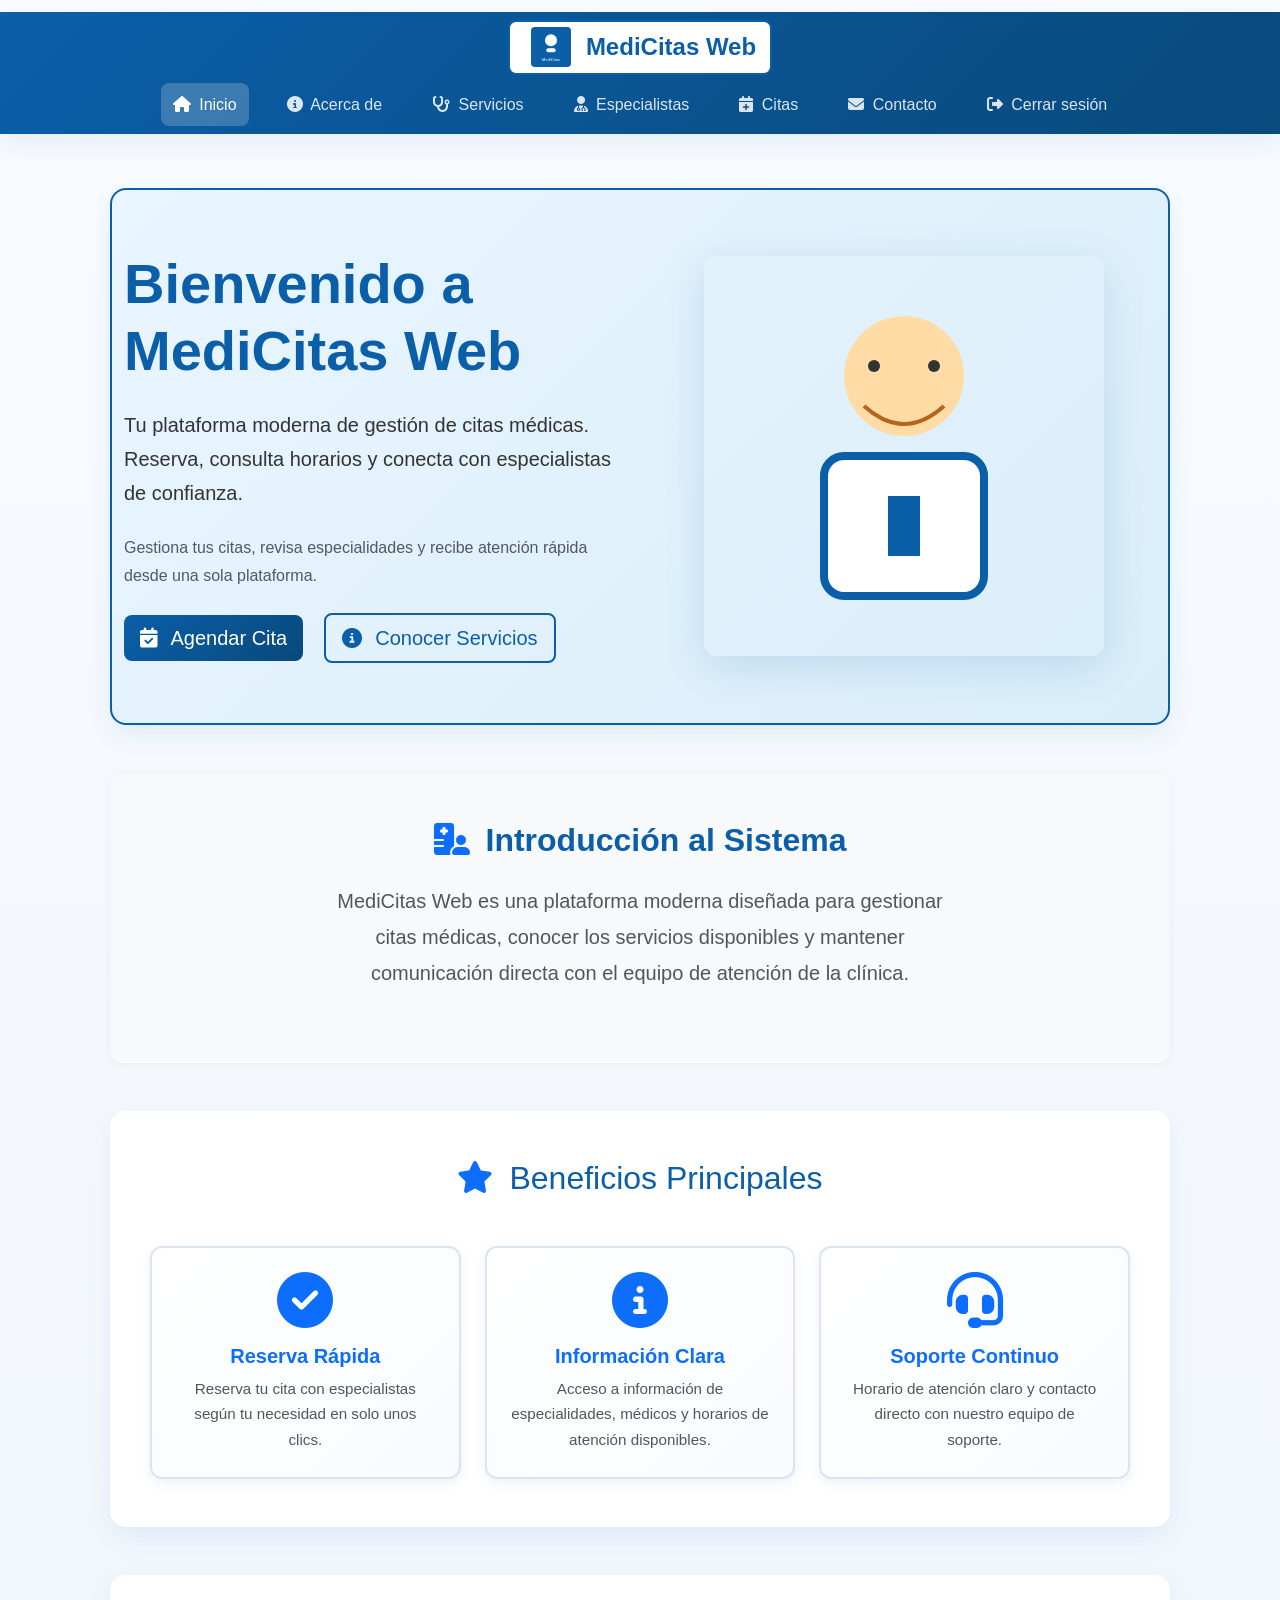
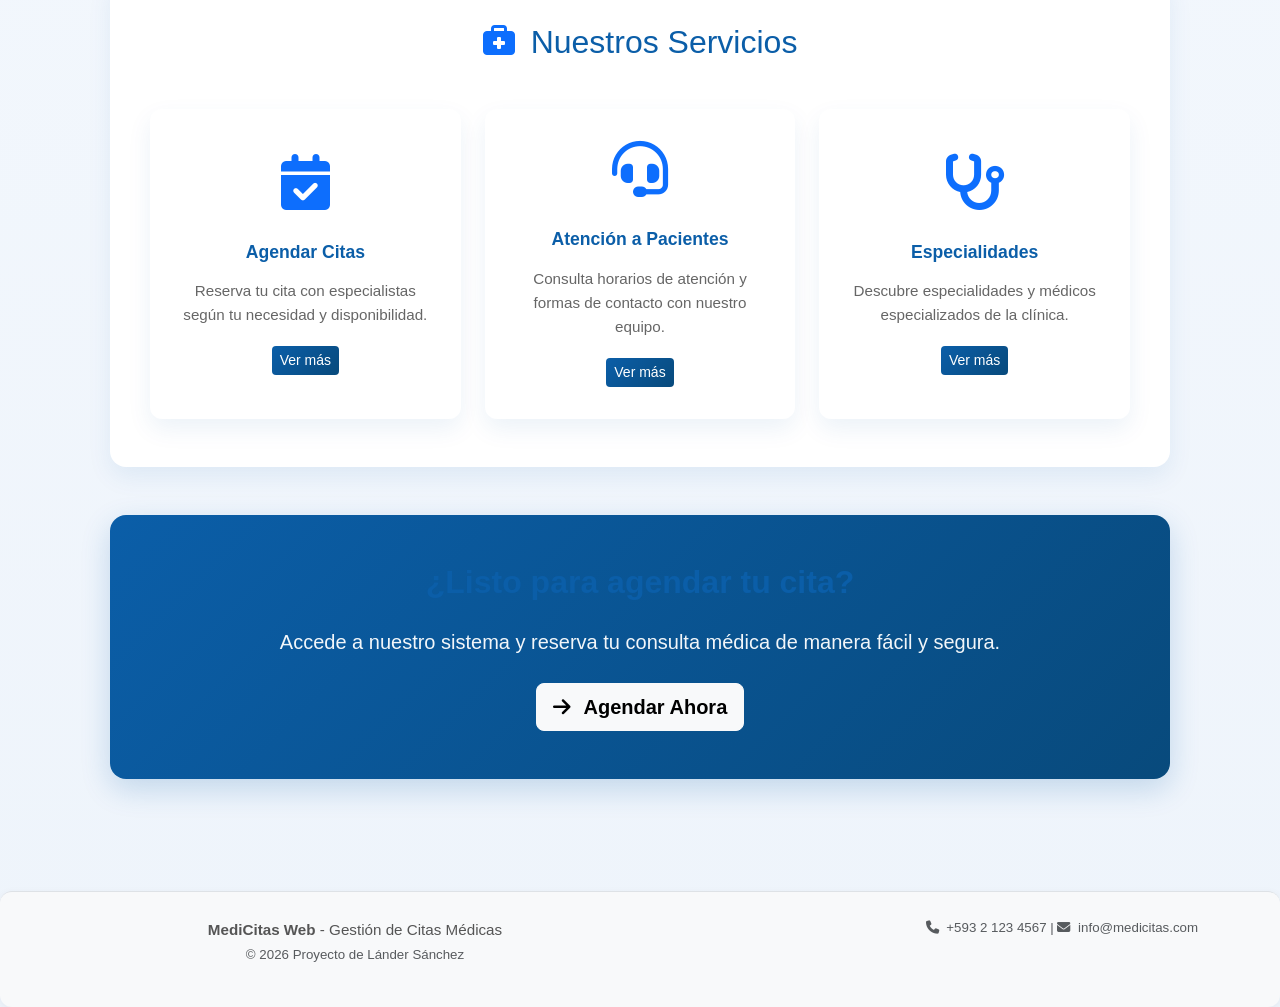
==== commit d7c6fe51: "Avance ProyectoU2_18/06/2026 Avance ProyectoU2_18/06/2026" ====
--- a/Proyecto_SánchezLánder_FW/index.html
+++ b/Proyecto_SánchezLánder_FW/index.html
@@ -1,82 +1,200 @@
 <!DOCTYPE html>
 <html lang="es">
+
 <head>
-  <link rel="stylesheet" href="https://cdnjs.cloudflare.com/ajax/libs/font-awesome/6.5.1/css/all.min.css">
   <meta charset="utf-8">
-  <meta name="viewport" content="width=device-width,initial-scale=1">
+  <meta name="viewport" content="width=device-width, initial-scale=1.0">
   <title>MediCitas Web - Inicio</title>
   <link rel="icon" type="image/png" href="./images/inicio.png">
+
+  <!-- Bootstrap CSS -->
+  <link href="https://cdnjs.cloudflare.com/ajax/libs/bootstrap/5.3.0/css/bootstrap.min.css" rel="stylesheet">
+
+  <!-- Font Awesome -->
+  <link rel="stylesheet" href="https://cdnjs.cloudflare.com/ajax/libs/font-awesome/6.5.1/css/all.min.css">
+
+  <!-- Custom CSS -->
   <link rel="stylesheet" href="css/general.css">
   <link rel="stylesheet" href="css/index.css">
+
   <meta name="description" content="MediCitas Web - Gestión simple de citas médicas">
 </head>
+
 <body>
-  <header>
-    <div class="header-inner">
-      <img src="images/logo.svg" alt="Logo MediCitas" class="logo">
-      <h1>MediCitas Web</h1>
+  <!-- Navbar con Bootstrap -->
+<!-- Navbar con Bootstrap (Completamente Centrada) -->
+  <nav class="navbar navbar-expand-lg navbar-light sticky-top">
+    <div class="container d-flex flex-column align-items-center">
+      
+      <!-- Contenedor para el Logo / Marca en el Centro -->
+      <div class="w-100 d-flex justify-content-center mb-2">
+        <a class="navbar-brand d-flex align-items-center fw-bold mx-auto" href="index.html" style="color: #0b5ea8 !important;">
+          <img src="images/logo.svg" alt="Logo MediCitas" class="logo me-2" style="height: 40px;">
+          <span class="fs-4" style="color: #0b5ea8 !important; opacity: 1 !important;">MediCitas Web</span>
+        </a>
+      </div>
+
+      <!-- Botón Hamburguesa para Móviles -->
+      <button class="navbar-toggler mb-2" type="button" data-bs-toggle="collapse" data-bs-target="#navbarNav">
+        <span class="navbar-toggler-icon"></span>
+      </button>
+
+      <!-- Enlaces de navegación centrados -->
+      <div class="collapse navbar-collapse justify-content-center" id="navbarNav">
+    <ul class="navbar-nav text-center">
+  <li class="nav-item"><a class="nav-link active" href="index.html"><i class="fas fa-house me-1"></i> Inicio</a></li>
+  <li class="nav-item"><a class="nav-link" href="about.html"><i class="fas fa-circle-info me-1"></i> Acerca de</a></li>
+  <li class="nav-item"><a class="nav-link" href="services.html"><i class="fas fa-stethoscope me-1"></i> Servicios</a></li>
+  <li class="nav-item"><a class="nav-link" href="specialists.html"><i class="fas fa-user-doctor me-1"></i> Especialistas</a></li>
+  <li class="nav-item"><a class="nav-link" href="citas.html"><i class="fas fa-calendar-plus me-1"></i> Citas</a></li>
+  <li class="nav-item"><a class="nav-link" href="contact.html"><i class="fas fa-envelope me-1"></i> Contacto</a></li>
+  <li class="nav-item"><a class="nav-link ms-lg-2" href="login.html"><i class="fas fa-sign-out-alt me-1"></i> Cerrar sesión</a></li>
+</ul>
+      </div>
+      
     </div>
-    <nav>
-      <ul>
-        <li><a href="index.html"><i class="fa-solid fa-house"></i> Inicio</a></li>
-        <li><a href="about.html"><i class="fa-solid fa-circle-info"></i> Acerca de</a></li>
-        <li><a href="services.html"><i class="fa-solid fa-stethoscope"></i> Servicios</a></li>
-       <li><a href="specialists.html"><i class="fa-solid fa-user-doctor"></i> Especialistas</a></li>
-        <li><a href="citas.html"><i class="fa-solid fa-calendar-plus"></i> Citas</a></li>
-        <li><a href="contact.html"><i class="fa-solid fa-envelope"></i> Contacto</a></li>
-        <li class="right"><a href="login.html"><i class="fa-solid fa-right-from-bracket"></i> Cerrar sesión</a></li>
-      </ul>
-    </nav>
-  </header>
+  </nav>
 
   <main>
-    <section id="presentacion" class="hero">
-      <h2>Bienvenido a MediCitas Web</h2>
-      <img src="images/doctor.svg" alt="Doctor">
-      <p>Bienvenido a tu sistema de cita médica. Aquí puedes conocer servicios, especialistas y horarios de atención.</p>
-      <p class="nota">Gestiona tus citas, revisa especialidades y recibe atención rápida desde una sola plataforma.</p>
-    </section>
-
-    <section id="introduccion">
-      <h3>Introducción al sistema</h3>
-      <p>MediCitas Web es una plataforma para gestionar citas médicas, conocer los servicios disponibles y mantener comunicación con el equipo de atención.</p>
-    </section>
-
-    <section id="beneficios">
-      <h3>Beneficios</h3>
-      <ul>
-        <li>Reserva de citas rápida y organizada.</li>
-        <li>Acceso a información de especialidades y médicos.</li>
-        <li>Horario de atención claro y contacto directo.</li>
-      </ul>
-    </section>
-
-    <section>
-      <h3>Resumen de servicios</h3>
-      <div class="tarjetas-contenedor">
-        <article class="tarjeta">
-          <h4>Agendar citas</h4>
-          <img src="images/icono.png" alt="Agendar citas">
-          <p>Reserva tu cita con especialistas según tu necesidad.</p>
-        </article>
-        <article class="tarjeta">
-          <h4>Atención a pacientes</h4>
-          <img src="images/icono.png" alt="Atención a pacientes">
-          <p>Consulta horarios de atención y formas de contacto.</p>
-        </article>
-        <article class="tarjeta">
-          <h4>Especialidades médicas</h4>
-          <img src="images/icono.png" alt="Especialidades">
-          <p>Descubre especialidades y médicos de la clínica.</p>
-        </article>
+    <!-- Hero Section -->
+    <section class="hero-section mb-5">
+      <div class="container">
+        <div class="row align-items-center">
+          <div class="col-lg-6">
+            <h1 class="display-4 mb-4">Bienvenido a MediCitas Web</h1>
+            <p class="lead mb-4">Tu plataforma moderna de gestión de citas médicas. Reserva, consulta horarios y conecta
+              con especialistas de confianza.</p>
+            <p class="text-muted mb-4">Gestiona tus citas, revisa especialidades y recibe atención rápida desde una sola
+              plataforma.</p>
+            <a href="citas.html" class="btn btn-primary btn-lg me-3">
+              <i class="fas fa-calendar-check me-2"></i> Agendar Cita
+            </a>
+            <a href="services.html" class="btn btn-outline-primary btn-lg">
+              <i class="fas fa-info-circle me-2"></i> Conocer Servicios
+            </a>
+          </div>
+        <div class="col-lg-6 d-flex justify-content-center align-items-center">
+            <img src="images/doctor.svg" alt="Doctor" class="img-fluid w-100" style="max-width: 400px;">
+          </div>
+        </div>
+      </div>
+    </section>
+
+    <!-- Introducción -->
+    <section class="py-5 bg-light rounded-lg mb-5">
+      <div class="container">
+        <div class="row">
+          <div class="col-lg-8 mx-auto text-center">
+            <h2 class="mb-4"><i class="fas fa-hospital-user text-primary me-3"></i>Introducción al Sistema</h2>
+            <p class="fs-5">MediCitas Web es una plataforma moderna diseñada para gestionar citas médicas, conocer los
+              servicios disponibles y mantener comunicación directa con el equipo de atención de la clínica.</p>
+          </div>
+        </div>
+      </div>
+    </section>
+
+    <!-- Beneficios con Grid -->
+    <section class="py-5 mb-5">
+      <div class="container">
+        <h2 class="text-center mb-5"><i class="fas fa-star text-primary me-3"></i>Beneficios Principales</h2>
+        <div class="row g-4">
+          <div class="col-md-6 col-lg-4">
+            <div class="benefit-card p-4 h-100">
+              <i class="fas fa-check-circle text-primary display-4 mb-3"></i>
+              <h3 class="h5 text-primary mb-2">Reserva Rápida</h3>
+              <p>Reserva tu cita con especialistas según tu necesidad en solo unos clics.</p>
+            </div>
+          </div>
+          <div class="col-md-6 col-lg-4">
+            <div class="benefit-card p-4 h-100">
+              <i class="fas fa-info-circle text-primary display-4 mb-3"></i>
+              <h3 class="h5 text-primary mb-2">Información Clara</h3>
+              <p>Acceso a información de especialidades, médicos y horarios de atención disponibles.</p>
+            </div>
+          </div>
+          <div class="col-md-6 col-lg-4">
+            <div class="benefit-card p-4 h-100">
+              <i class="fas fa-headset text-primary display-4 mb-3"></i>
+              <h3 class="h5 text-primary mb-2">Soporte Continuo</h3>
+              <p>Horario de atención claro y contacto directo con nuestro equipo de soporte.</p>
+            </div>
+          </div>
+        </div>
+      </div>
+    </section>
+
+    <!-- Resumen de Servicios con Cards Bootstrap -->
+    <section class="py-5">
+      <div class="container">
+        <h2 class="text-center mb-5"><i class="fas fa-briefcase-medical text-primary me-3"></i>Nuestros Servicios</h2>
+        <div class="row g-4">
+          <div class="col-md-6 col-lg-4">
+            <div class="card h-100 shadow-hover">
+              <div class="card-body text-center">
+                <i class="fas fa-calendar-check display-4 text-primary mb-3"></i>
+                <h4 class="card-title">Agendar Citas</h4>
+                <p class="card-text">Reserva tu cita con especialistas según tu necesidad y disponibilidad.</p>
+                <a href="citas.html" class="btn btn-primary btn-sm">Ver más</a>
+              </div>
+            </div>
+          </div>
+          <div class="col-md-6 col-lg-4">
+
+            <div class="card h-100 shadow-hover">
+              <div class="card-body text-center">
+                <!-- Icono de Atención al Paciente Restaurado -->
+                <i class="fas fa-headset display-4 text-primary mb-3"></i>
+                <h4 class="card-title">Atención a Pacientes</h4>
+                <p class="card-text">Consulta horarios de atención y formas de contacto con nuestro equipo.</p>
+                <a href="contact.html" class="btn btn-primary btn-sm">Ver más</a>
+              </div>
+            </div>
+          </div>
+          <div class="col-md-6 col-lg-4">
+            <div class="card h-100 shadow-hover">
+              <div class="card-body text-center">
+                <i class="fas fa-stethoscope display-4 text-primary mb-3"></i>
+                <h4 class="card-title">Especialidades</h4>
+                <p class="card-text">Descubre especialidades y médicos especializados de la clínica.</p>
+                <a href="specialists.html" class="btn btn-primary btn-sm">Ver más</a>
+              </div>
+            </div>
+          </div>
+        </div>
+      </div>
+    </section>
+
+    <!-- CTA Section -->
+    <section class="gradient-primary py-5 rounded-lg mt-5">
+      <div class="container text-center">
+        <h2 class="mb-4">¿Listo para agendar tu cita?</h2>
+        <p class="fs-5 mb-4">Accede a nuestro sistema y reserva tu consulta médica de manera fácil y segura.</p>
+        <a href="citas.html" class="btn btn-light btn-lg">
+          <i class="fas fa-arrow-right me-2"></i> Agendar Ahora
+        </a>
       </div>
     </section>
   </main>
 
-  <footer>
-    <p>2026 MediCitas Web — Lánder Sánchez</p>
+  <footer class="bg-light border-top mt-5 py-4">
+    <div class="container">
+      <div class="row">
+        <div class="col-md-6">
+          <p class="mb-0"><strong>MediCitas Web</strong> - Gestión de Citas Médicas</p>
+          <p class="text-muted small">© 2026 Proyecto de Lánder Sánchez</p>
+        </div>
+        <div class="col-md-6 text-md-end">
+          <p class="text-muted small">
+            <i class="fas fa-phone me-1"></i> +593 2 123 4567 |
+            <i class="fas fa-envelope me-1"></i> info@medicitas.com
+          </p>
+        </div>
+      </div>
+    </div>
   </footer>
+
+  <!-- Bootstrap JS -->
+  <script src="https://cdnjs.cloudflare.com/ajax/libs/bootstrap/5.3.0/js/bootstrap.bundle.min.js"></script>
 </body>
-</html>
-
-
+
+</html>
--- a/Proyecto_SánchezLánder_FW/css/general.css
+++ b/Proyecto_SánchezLánder_FW/css/general.css
@@ -20,10 +20,17 @@
     background-color: #f5f8fb;
     --primary: #0b5ea8;
     --primary-dark: #084a7c;
+    --secondary: #00a4cc;
+    --success: #28a745;
+    --danger: #dc3545;
+    --warning: #ffc107;
+    --info: #17a2b8;
     --surface: #ffffff;
     --surface-muted: #f0f5fb;
     --border: #dbe4ef;
     --shadow: 0 10px 24px rgba(11, 94, 168, 0.08);
+    --shadow-lg: 0 20px 40px rgba(11, 94, 168, 0.15);
+    --transition: all 0.3s cubic-bezier(0.4, 0, 0.2, 1);
 }
 
 *, *::before, *::after {
@@ -462,6 +469,356 @@
     }
 }
 
+/* ============================================================
+   BLOQUE 14: PERSONALIZACIÓN DE BOOTSTRAP
+   Estilos para componentes de Bootstrap
+============================================================ */
+
+.navbar-light {
+    background: linear-gradient(135deg, var(--primary) 0%, var(--primary-dark) 100%) !important;
+    box-shadow: var(--shadow);
+}
+
+.navbar-light .navbar-brand {
+    font-weight: 700;
+    font-size: 1.3rem;
+    color: white !important;
+}
+
+.navbar-light .navbar-nav .nav-link {
+    color: rgba(255, 255, 255, 0.85) !important;
+    margin: 0 8px;
+    transition: var(--transition);
+    border-radius: 8px;
+    padding: 8px 12px !important;
+}
+
+.navbar-light .navbar-nav .nav-link:hover,
+.navbar-light .navbar-nav .nav-link:focus {
+    color: white !important;
+    background: rgba(255, 255, 255, 0.1);
+    transform: translateY(-2px);
+}
+
+.navbar-light .navbar-nav .nav-link.active {
+    color: white !important;
+    background: rgba(255, 255, 255, 0.2);
+    border-radius: 8px;
+}
+
+.card {
+    border: none;
+    border-radius: 12px;
+    box-shadow: var(--shadow);
+    transition: var(--transition);
+}
+
+.card:hover {
+    box-shadow: var(--shadow-lg);
+    transform: translateY(-5px);
+}
+
+.card-header {
+    background: linear-gradient(135deg, var(--primary) 0%, var(--primary-dark) 100%) !important;
+    border: none;
+    color: white;
+    font-weight: 600;
+    border-radius: 12px 12px 0 0 !important;
+}
+
+.card-title {
+    color: var(--primary);
+    font-weight: 700;
+}
+
+.btn-primary {
+    background: linear-gradient(135deg, var(--primary) 0%, var(--primary-dark) 100%) !important;
+    border: none;
+    transition: var(--transition);
+}
+
+.btn-primary:hover,
+.btn-primary:focus {
+    box-shadow: 0 8px 20px rgba(11, 94, 168, 0.3);
+    transform: translateY(-2px);
+    background: linear-gradient(135deg, var(--primary-dark) 0%, #063a5a 100%) !important;
+}
+
+.btn-outline-primary {
+    border: 2px solid var(--primary);
+    color: var(--primary);
+}
+
+.btn-outline-primary:hover {
+    background: var(--primary);
+    border-color: var(--primary);
+    transform: translateY(-2px);
+}
+
+.badge {
+    padding: 8px 12px;
+    border-radius: 20px;
+    font-weight: 600;
+}
+
+.badge-primary {
+    background: linear-gradient(135deg, var(--primary) 0%, var(--primary-dark) 100%);
+}
+
+.carousel-control-prev,
+.carousel-control-next {
+    width: 45px;
+    height: 45px;
+    top: 50%;
+    transform: translateY(-50%);
+    border-radius: 50%;
+    background: rgba(11, 94, 168, 0.7);
+    transition: var(--transition);
+}
+
+.carousel-control-prev:hover,
+.carousel-control-next:hover {
+    background: var(--primary);
+}
+
+.accordion-button {
+    color: var(--primary);
+    font-weight: 600;
+}
+
+.accordion-button:not(.collapsed) {
+    background: linear-gradient(135deg, #f0f8ff 0%, #e8f5ff 100%);
+    color: var(--primary-dark);
+    box-shadow: none;
+    border-color: var(--primary);
+}
+
+.accordion-button:focus {
+    border-color: var(--primary);
+    box-shadow: 0 0 0 0.25rem rgba(11, 94, 168, 0.15);
+}
+
+.modal-header {
+    background: linear-gradient(135deg, var(--primary) 0%, var(--primary-dark) 100%);
+    border: none;
+}
+
+.modal-header .btn-close {
+    filter: brightness(0) invert(1);
+}
+
+.modal-title {
+    color: white;
+    font-weight: 700;
+}
+
+.alert-primary {
+    background: linear-gradient(135deg, #e8f5ff 0%, #f0f8ff 100%);
+    border: 2px solid var(--primary);
+    color: var(--primary-dark);
+}
+
+.alert-success {
+    background: linear-gradient(135deg, #d4edda 0%, #e2f5de 100%);
+    border: 2px solid var(--success);
+    color: #155724;
+}
+
+.alert-warning {
+    background: linear-gradient(135deg, #fff3cd 0%, #fffadb 100%);
+    border: 2px solid var(--warning);
+    color: #856404;
+}
+
+.alert-danger {
+    background: linear-gradient(135deg, #f8d7da 0%, #fde5e7 100%);
+    border: 2px solid var(--danger);
+    color: #721c24;
+}
+
+.pagination .page-link {
+    color: var(--primary);
+    border: 1px solid var(--border);
+    transition: var(--transition);
+}
+
+.pagination .page-link:hover {
+    background: var(--primary);
+    color: white;
+    border-color: var(--primary);
+    transform: translateY(-2px);
+}
+
+.pagination .page-link.active {
+    background: var(--primary);
+    border-color: var(--primary);
+}
+
+.breadcrumb {
+    background: transparent;
+    padding: 12px 0;
+}
+
+.breadcrumb-item.active {
+    color: var(--primary);
+    font-weight: 600;
+}
+
+.form-control:focus {
+    border-color: var(--primary);
+    box-shadow: 0 0 0 0.2rem rgba(11, 94, 168, 0.15);
+}
+
+.form-check-input:checked {
+    background-color: var(--primary);
+    border-color: var(--primary);
+}
+
+.form-check-input:focus {
+    border-color: var(--primary);
+    box-shadow: 0 0 0 0.2rem rgba(11, 94, 168, 0.15);
+}
+
+.dropdown-menu {
+    border: none;
+    box-shadow: var(--shadow);
+    border-radius: 12px;
+}
+
+.dropdown-item:hover {
+    background: linear-gradient(135deg, #f0f8ff 0%, #e8f5ff 100%);
+    color: var(--primary-dark);
+}
+
+.offcanvas {
+    box-shadow: var(--shadow-lg);
+}
+
+.offcanvas-header {
+    background: linear-gradient(135deg, var(--primary) 0%, var(--primary-dark) 100%);
+}
+
+.offcanvas-title {
+    color: white;
+    font-weight: 700;
+}
+
+.table {
+    background: var(--surface);
+    transition: var(--transition);
+}
+
+.table thead th {
+    background: linear-gradient(135deg, #eef6ff 0%, #e8f4ff 100%);
+    color: var(--primary);
+    font-weight: 700;
+    border: none;
+}
+
+.table tbody tr:hover {
+    background: #f9fbff;
+    transform: scale(1.01);
+}
+
+.badge-success {
+    background: var(--success);
+}
+
+.badge-warning {
+    background: var(--warning);
+}
+
+.badge-danger {
+    background: var(--danger);
+}
+
+/* ============================================================
+   BLOQUE 15: UTILIDADES AVANZADAS
+   Clases utilitarias adicionales
+============================================================ */
+
+.shadow-hover {
+    transition: var(--transition);
+}
+
+.shadow-hover:hover {
+    box-shadow: var(--shadow-lg);
+}
+
+.gradient-primary {
+    background: linear-gradient(135deg, var(--primary) 0%, var(--primary-dark) 100%);
+    color: white;
+}
+
+.gradient-secondary {
+    background: linear-gradient(135deg, var(--secondary) 0%, #0088aa 100%);
+    color: white;
+}
+
+.text-primary-dark {
+    color: var(--primary-dark);
+}
+
+.border-primary {
+    border-color: var(--primary) !important;
+}
+
+.scale-on-hover {
+    transition: var(--transition);
+}
+
+.scale-on-hover:hover {
+    transform: scale(1.03);
+}
+
+/* ============================================================
+   BLOQUE 16: ANIMACIONES
+   Keyframes y animaciones personalizadas
+============================================================ */
+
+@keyframes slideIn {
+    from {
+        opacity: 0;
+        transform: translateY(20px);
+    }
+    to {
+        opacity: 1;
+        transform: translateY(0);
+    }
+}
+
+@keyframes fadeIn {
+    from {
+        opacity: 0;
+    }
+    to {
+        opacity: 1;
+    }
+}
+
+@keyframes slideInLeft {
+    from {
+        opacity: 0;
+        transform: translateX(-30px);
+    }
+    to {
+        opacity: 1;
+        transform: translateX(0);
+    }
+}
+
+.animate-slide-in {
+    animation: slideIn 0.6s ease-out;
+}
+
+.animate-fade-in {
+    animation: fadeIn 0.6s ease-out;
+}
+
+.animate-slide-in-left {
+    animation: slideInLeft 0.6s ease-out;
+}
+
 @media (prefers-reduced-motion: reduce) {
     *, *::before, *::after {
         animation-duration: 0.01ms !important;
@@ -469,4 +826,4 @@
         transition-duration: 0.01ms !important;
         scroll-behavior: auto !important;
     }
-}+}
--- a/Proyecto_SánchezLánder_FW/css/index.css
+++ b/Proyecto_SánchezLánder_FW/css/index.css
@@ -1,301 +1,272 @@
 /* ============================================================
-   BLOQUE 1: PRESENTACIÓN PRINCIPAL (HERO)
-   Sección de bienvenida centrada con imagen y gradiente
-============================================================ */
-
-#presentacion {
+   INDEX.CSS - PÁGINA INICIO
+   Estilos específicos para la página de inicio
+============================================================ */
+
+/* ============================================================
+   BLOQUE 1: HERO SECTION
+   Sección principal con gradiente y contenido destacado
+============================================================ */
+
+.hero-section {
     background: linear-gradient(135deg, #e9f5ff 0%, #d9eef9 100%);
-    padding: 40px 24px;
-    border-radius: 12px;
-    text-align: center;
-    margin-bottom: 32px;
-    border: 2px solid #0b5ea8;
-}
-
-#presentacion h2 {
-    font-size: 2rem;
-    margin-bottom: 20px;
-    color: #0b5ea8;
-}
-
-#presentacion img {
-    width: 180px;
-    height: auto;
-    margin: 20px auto;
-    box-shadow: 0 4px 12px rgba(11, 94, 168, 0.15);
-    border-radius: 8px;
-}
-
-#presentacion p {
-    font-size: 1rem;
-    margin: 12px 0;
-    line-height: 1.6;
-}
-
-/* ============================================================
-   BLOQUE 2: INTRODUCCIÓN Y CONTEXTO
-   Sección con borde lateral para destacar información
-============================================================ */
-
-#introduccion {
-    background: white;
-    padding: 24px;
-    border-left: 5px solid #0d7ab7;
-    border-radius: 8px;
-    margin: 24px 0;
-    box-shadow: 0 2px 8px rgba(11, 94, 168, 0.08);
-}
-
-#introduccion h3 {
-    color: #0b5ea8;
-    margin-bottom: 12px;
-    font-size: 1.3rem;
-}
-
-/* ============================================================
-   BLOQUE 3: BENEFICIOS (GRID MEJORADO)
-   Lista de beneficios distribuida en Grid responsive
-============================================================ */
-
-#beneficios {
-    margin: 24px 0;
-}
-
-#beneficios h3 {
-    color: #0b5ea8;
-    margin-bottom: 20px;
-    font-size: 1.3rem;
-}
-
-#beneficios ul {
-    display: grid;
-    grid-template-columns: repeat(auto-fit, minmax(280px, 1fr));
-    gap: 16px;
-    padding-left: 0;
-    list-style: none;
-    margin: 0;
-}
-
-#beneficios li {
-    padding: 18px 16px;
-    background: #f0f8ff;
-    border-left: 5px solid #0b5ea8;
-    border-radius: 8px;
-    transition: all 0.3s ease;
-    box-shadow: 0 2px 6px rgba(11, 94, 168, 0.06);
-}
-
-#beneficios li:hover {
-    background: #e0f0ff;
-    transform: translateX(6px);
-    box-shadow: 0 4px 12px rgba(11, 94, 168, 0.12);
-}
-
-#beneficios li::before {
-    content: "✓ ";
-    color: #0b5ea8;
-    font-weight: bold;
-    margin-right: 10px;
-}
-
-
-/* ============================================================
-   BLOQUE 4: SECCIÓN DE SERVICIOS CON FLEXBOX
-   Contenedor flexible para tarjetas de servicios
-============================================================ */
-
-/* ============================================================
-   BLOQUE 4: SECCIÓN DE SERVICIOS
-   Estilos para la sección de resumen de servicios
-============================================================ */
-
-main > section:nth-of-type(3) {
-    padding: 32px 24px;
-}
-
-main > section:nth-of-type(3) h3 {
-    font-size: 1.3rem;
-    margin-bottom: 28px;
-    text-align: center;
-    color: #0b5ea8;
-}
-
-/* ============================================================
-   BLOQUE 4: CONTENEDOR DE TARJETAS CON FLEXBOX
-   Distribuye las tarjetas de servicios horizontalmente
-============================================================ */
-
-.tarjetas-contenedor {
-    display: flex;
-    flex-wrap: wrap;
-    gap: 20px;
-    justify-content: center;
-    align-items: stretch;
-}
-
-/* ============================================================
-   BLOQUE 5: TARJETAS DE SERVICIOS (FLEXBOX)
-   Estilos para las tarjetas de servicios con flexbox
-============================================================ */
-
-.tarjeta {
+    padding: 60px 0;
+    border-radius: 16px;
+    margin-top: 30px;
+    margin-bottom: 40px;
+    border: 2px solid var(--primary);
+}
+
+.hero-section h1 {
+    color: var(--primary);
+    font-weight: 700;
+    line-height: 1.2;
+    animation: slideInLeft 0.8s ease-out;
+}
+
+.hero-section .lead {
+    color: #333;
+    font-weight: 500;
+    animation: slideIn 0.8s ease-out 0.1s both;
+}
+
+.hero-section .text-muted {
+    animation: slideIn 0.8s ease-out 0.2s both;
+}
+
+.hero-section .btn {
+    animation: slideIn 0.8s ease-out 0.3s both;
+}
+
+.hero-section img {
+    animation: fadeIn 0.8s ease-out 0.2s both;
+    box-shadow: 0 10px 40px rgba(11, 94, 168, 0.15);
+    border-radius: 12px;
+    transition: var(--transition);
+}
+
+.hero-section img:hover {
+    transform: translateY(-10px);
+    box-shadow: 0 15px 50px rgba(11, 94, 168, 0.25);
+}
+
+/* ============================================================
+   BLOQUE 2: BENEFICIOS GRID
+   Tarjetas de beneficios con display grid
+============================================================ */
+
+.benefit-card {
     background: linear-gradient(135deg, #ffffff 0%, #f8fbff 100%);
-    padding: 28px 20px;
-    border: 1px solid #dde8f4;
-    border-radius: 12px;
-    width: 100%;
-    max-width: 300px;
-    min-height: 280px;
-    transition: all 0.3s ease;
-    box-shadow: 0 4px 12px rgba(11, 94, 168, 0.08);
+    border: 2px solid var(--border);
+    border-radius: 12px;
+    transition: var(--transition);
     display: flex;
     flex-direction: column;
     align-items: center;
     text-align: center;
-}
-
-.tarjeta:hover {
+    box-shadow: 0 4px 12px rgba(11, 94, 168, 0.08);
+}
+
+.benefit-card:hover {
+    border-color: var(--primary);
     box-shadow: 0 12px 28px rgba(11, 94, 168, 0.16);
     transform: translateY(-8px);
-    border-color: #0b5ea8;
     background: linear-gradient(135deg, #f8fbff 0%, #eef5ff 100%);
 }
 
-.tarjeta h4 {
-    color: #0b5ea8;
+.benefit-card i {
+    transition: var(--transition);
+}
+
+.benefit-card:hover i {
+    transform: scale(1.1);
+    animation: slideIn 0.3s ease-out;
+}
+
+.benefit-card h3 {
+    font-weight: 700;
+}
+
+.benefit-card p {
+    margin: 0;
+    color: #555;
+    font-size: 0.95rem;
+}
+
+/* ============================================================
+   BLOQUE 3: CARDS DE SERVICIOS (BOOTSTRAP)
+   Personalización de cards de Bootstrap
+============================================================ */
+
+.card {
+    border-radius: 12px;
+    overflow: hidden;
+    border: none;
+}
+
+.card-body {
+    padding: 2rem 1.5rem;
+    display: flex;
+    flex-direction: column;
+    justify-content: center;
+    align-items: center;
+    text-align: center;
+}
+
+.card i {
+    transition: var(--transition);
+}
+
+.card:hover i {
+    transform: scale(1.15) rotateY(10deg);
+}
+
+.card-title {
+    font-weight: 700;
+    color: var(--primary);
+    margin: 1rem 0;
     font-size: 1.1rem;
-    margin: 16px 0;
-    flex-grow: 1;
-    display: flex;
-    align-items: center;
-    justify-content: center;
-}
-
-.tarjeta img {
-    width: 80px;
-    height: 80px;
-    margin: 0 auto;
-    object-fit: contain;
-}
-
-.tarjeta p {
-    margin: 12px 0 0 0;
+}
+
+.card-text {
+    color: #666;
     font-size: 0.95rem;
+    line-height: 1.6;
+}
+
+/* ============================================================
+   BLOQUE 4: CTA SECTION
+   Call-to-action con gradiente
+============================================================ */
+
+.gradient-primary {
+    background: linear-gradient(135deg, var(--primary) 0%, var(--primary-dark) 100%) !important;
+    border-radius: 16px;
+    box-shadow: 0 10px 30px rgba(11, 94, 168, 0.2);
+}
+
+.gradient-primary h2 {
+    font-weight: 700;
+    font-size: 2rem;
+}
+
+.gradient-primary p {
+    opacity: 0.95;
+}
+
+.gradient-primary .btn {
+    transition: var(--transition);
+    font-weight: 600;
+}
+
+.gradient-primary .btn:hover {
+    transform: translateY(-3px);
+    box-shadow: 0 8px 20px rgba(0, 0, 0, 0.2);
+}
+
+/* ============================================================
+   BLOQUE 5: SECCIÓN DE FONDO CLARO
+   Estilos para secciones con fondo gris
+============================================================ */
+
+.bg-light {
+    background: #f8f9fa !important;
+    border-radius: 12px;
+    box-shadow: 0 2px 8px rgba(0, 0, 0, 0.05);
+}
+
+.bg-light h2 {
+    color: var(--primary);
+    font-weight: 700;
+}
+
+.bg-light p {
     color: #555;
-    line-height: 1.5;
-}
-
-/* ============================================================
-   BLOQUE 6: NOTA DESTACADA
-   Estilo para notas informativas con ícono
-============================================================ */
-
-.nota {
-    background: #fffbf0;
-    padding: 16px 18px;
-    border-left: 5px solid #ff9800;
-    border-radius: 8px;
-    margin: 18px 0;
-    font-size: 0.95rem;
-    color: #333;
-    box-shadow: 0 2px 8px rgba(255, 152, 0, 0.08);
-}
-
-.nota::before {
-    content: "⚠ ";
-    font-weight: bold;
-    margin-right: 10px;
-    color: #ff9800;
-}
-
-
-/* ============================================================
-   BLOQUE 7: HERO SECTION
-   Sección principal con imagen de fondo y contenido destacado
-============================================================ */
-
-.hero {
-    background: linear-gradient(135deg, #e9f5ff 0%, #c9e7f7 100%);
-    padding: 50px 30px;
-    text-align: center;
-    border-radius: 12px;
-    margin-bottom: 32px;
-}
-
-.hero h2 {
-    font-size: 2rem;
-    margin-bottom: 24px;
-    color: #0b5ea8;
-}
-
-.hero p {
-    font-size: 1rem;
-    margin-bottom: 12px;
-    line-height: 1.6;
-}
-
-.destacado {
-    font-weight: bold;
-    color: #0b5ea8;
-    background: rgba(255, 255, 255, 0.9);
-    padding: 4px 8px;
-    border-radius: 4px;
-}
-
-/* ============================================================
-   BLOQUE 8: MEDIA QUERIES RESPONSIVE
-   Ajustes para pantallas medianas y pequeñas
-============================================================ */
+    line-height: 1.8;
+}
+
+/* ============================================================
+   BLOQUE 6: RESPONSIVE DESIGN
+   Media queries para diferentes tamaños
+============================================================ */
+
+@media (max-width: 992px) {
+    .hero-section {
+        padding: 40px 0;
+    }
+
+    .hero-section h1 {
+        font-size: 1.8rem;
+    }
+
+    .hero-section .lead {
+        font-size: 1.1rem;
+    }
+
+    .benefit-card {
+        min-height: 200px;
+    }
+}
 
 @media (max-width: 768px) {
-    #presentacion {
-        padding: 30px 18px;
-    }
-
-    #presentacion h2 {
-        font-size: 1.6rem;
-    }
-
-    #beneficios ul {
-        grid-template-columns: 1fr;
-        gap: 14px;
-    }
-
-    .tarjeta {
-        max-width: 100%;
-        padding: 24px 16px;
-    }
-
-    .tarjetas-contenedor {
-        flex-direction: column;
-        gap: 16px;
-    }
-
-    .hero {
-        padding: 35px 20px;
-    }
-
-    .hero h2 {
-        font-size: 1.6rem;
+    .hero-section {
+        padding: 30px 0;
+        margin-top: 20px;
+    }
+
+    .hero-section h1 {
+        font-size: 1.5rem;
+    }
+
+    .hero-section .btn {
+        width: 100%;
+        margin: 10px 0;
+        display: block;
+    }
+
+    .hero-section img {
+        margin-top: 20px;
+    }
+
+    .benefit-card {
+        padding: 1.5rem !important;
+    }
+
+    .card-body {
+        padding: 1.5rem 1rem;
+    }
+
+    .gradient-primary h2 {
+        font-size: 1.5rem;
     }
 }
 
 @media (max-width: 480px) {
-    #presentacion img {
-        width: 120px;
-    }
-
-    #beneficios li {
-        padding: 14px 12px;
-        font-size: 0.9rem;
-    }
-
-    .tarjeta {
+    .hero-section {
+        padding: 20px 0;
+    }
+
+    .hero-section h1 {
+        font-size: 1.3rem;
+    }
+
+    .benefit-card {
         min-height: auto;
     }
 
-    .tarjeta img {
-        width: 60px;
-        height: 60px;
+    .card i {
+        font-size: 2.5rem;
+    }
+
+    .gradient-primary {
+        padding: 2rem 1rem !important;
+    }
+
+    .gradient-primary h2 {
+        font-size: 1.25rem;
+    }
+
+    .gradient-primary p {
+        font-size: 0.95rem;
     }
 }
